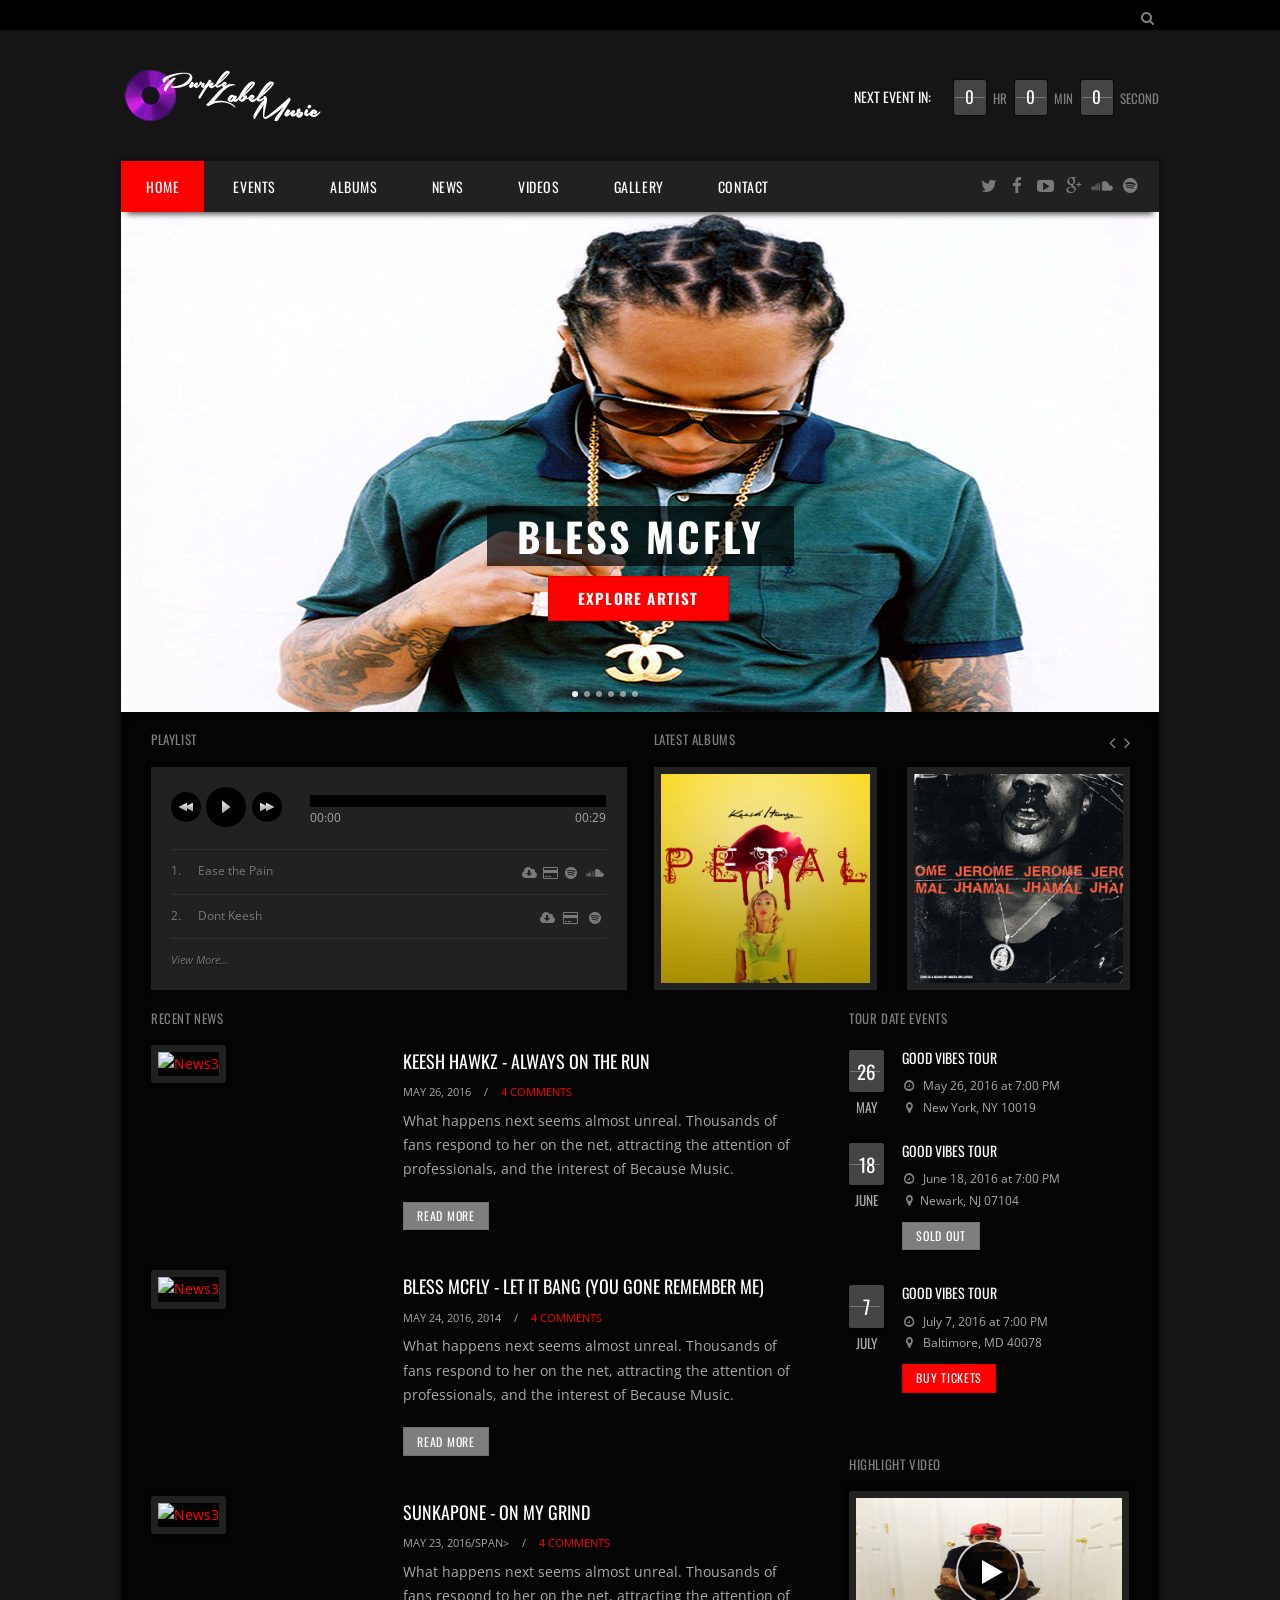
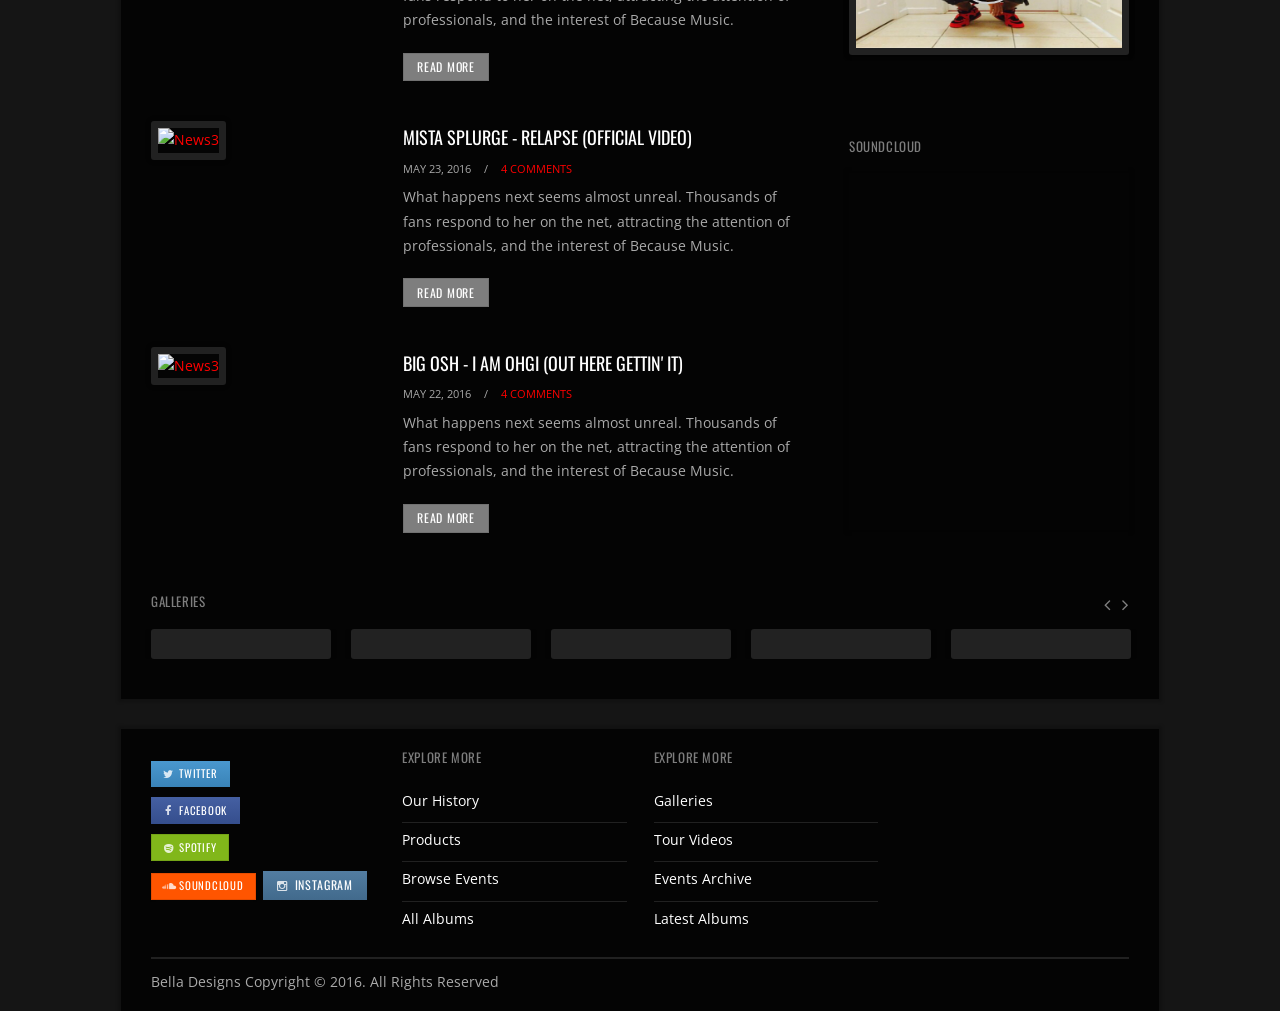
==== index.html @ dafd2052 "removed upper left nav on index" ====
<!DOCTYPE html>
<html lang="en-US">
<head>
	<meta charset="UTF-8">
    <meta http-equiv="Content-Type" content="text/html; charset=UTF-8" />

    <!-- Mobile Specific 
    ========================================================================= -->
    <meta name="viewport" content="width=device-width, initial-scale=1.0, maximum-scale=1.0, user-scalable=1" />

    <!-- Title Tag
    ========================================================================= -->
    <title>Purple Label Music</title>

    <!-- Browser Specical Files
    ========================================================================= -->
    <!--[if lt IE 9]><script src="http://css3-mediaqueries-js.googlecode.com/svn/trunk/css3-mediaqueries.js"></script><![endif]-->
    <!--[if lt IE 9]><script src="http://html5shim.googlecode.com/svn/trunk/html5.js"></script><![endif]-->
    
    <!-- Site Favicon
    ========================================================================= -->
    <link rel="shortcut icon" href="#" title="Favicon" />

    <!-- WP HEAD
    ========================================================================= -->
    <link href='http://fonts.googleapis.com/css?family=Oswald:400,300,700' rel='stylesheet' type='text/css'>
    <link href='http://fonts.googleapis.com/css?family=Open+Sans:400,400italic,600,600italic,700,700italic' rel='stylesheet' type='text/css'>

    <link rel="stylesheet" href="assets/css/semantic.min.css">
    <link rel="stylesheet" href="assets/css/royalslider.css">
    <link rel="stylesheet" href="assets/css/rs-default.css">
    <link rel="stylesheet" href="assets/css/music-player.css">
    <link rel="stylesheet" href="assets/css/owl.carousel.css">
    <link rel="stylesheet" href="assets/css/magnific-popup.css">
    <link rel="stylesheet" href="style.css">
    
    <!-- Header JS -->
    <script src="assets/js/jquery-1.11.1.min.js"></script>
    
</head>
<body>

	<div id="page" class="hfeed site">
		
		<header id="masthead" class="ui page site-header" role="banner">

            <div id="search-container" class="search-box-wrapper">
                <div class="container">
                    <i class="big search icon"></i>
                    <div class="search-box">
                        <form action="http://purplelabelmusic.com/" class="search-form" role="search" >
                            <label>
                                <span class="screen-reader-text">Search for:</span>
                                <input type="search" name="s" value="" title="Press Enter to submit your search" placeholder="Search…" class="search-field">
                            </label>
                            <input type="submit" value="Search" class="search-submit">
                        </form>
                    </div>
                </div>
            </div><!--/ #search-container -->

          <div class="topbar">
                <div class="container">
                <!--/  
                    <div class="topbar_left fleft">
                        <nav class="topbar_menu_left">
                            <ul>
                                <li><a href="index.html">Home</a></li>
                                <li><a href="artists.html">Artists</a></li>
                                <li><a href="contact.html">Contact</a></li>
                            </ul>
                        </nav>
                    </div>
                    
                    -->
                    <div class="search-toggle fright">
                        <i class="search icon link icon"></i>
                    </div>
                    <div class="topbar_right fright">
                    </div>
                </div>
            </div>
            
            <!--/   END .topbar -->

            <div class="header">
                <div class="container">
                    <div class="logo_area fleft">
                        <a href="index.html" rel="home">
                            <img src="assets/images/logo.png" alt="Purple Label Music Logo">
                        </a>
                    </div>
                    <div class="header_right fright">
                        <a href="#" class="event_count_wrapper clearfix">
                            <div class="event_countdown">
                                
                            </div>
                            <span class="next_event_text">Next Event In:</span>
                        </a>
                    </div>
                </div>
            </div> <!-- END .header -->

		</header><!-- END #masthead -->

        <div id="boxed_content" class="boxed_content">
            <div class="inner">
            
            <nav id="primary-navigation" class="site-navigation primary-navigation clearfix" role="navigation">
                <button class="menu-toggle">Navigation</button>
                <a href="#content" class="screen-reader-text skip-link">Skip to content</a>
                <div class="menu-all-pages-container">
                    <ul class="nav-menu">
                        <li class="current-menu-item"><a href="index.html">Home</a></li>
                        <li class="menu-item"><a href="events.html">Events</a></li>
                        <li class="menu-item"><a href="albums.html">Albums</a></li>
                        <li class="menu-item"><a href="news.html">News</a></li>
                        <li class="menu-item"><a href="videos.html">Videos</a>
                        </li>
                        <li class="menu-item"><a href="gallery.html">Gallery</a></li>
                        <li class="menu-item"><a href="contact.html">Contact</a></li>
                    </ul>
                </div> 

                <ul class="header_social">
                    <li><a href="#" title="Twitter"><i class="large twitter icon popup" data-content="Twitter" data-variation="inverted"></i></a></li>
                    <li><a href="#" title="Facebook"><i class="large facebook icon popup" data-content="Facebook" data-variation="inverted"></i></a></li>
                    <li><a href="#" title="Youtube"><i class="large youtube play icon popup" data-content="Youtube" data-variation="inverted"></i></a></li>
                    <li><a href="#" title="Google Plus"><i class="large google plus icon popup" data-content="Google Plus" data-variation="inverted"></i></a></li>
                    <li><a href="#" title="SoundCloud"><i class="large soundcloud icon popup" data-content="Soundcloud" data-variation="inverted"></i></a></li>
                    <li><a href="#" title="Spotify"><i class="large spotify icon popup" data-content="Spotify" data-variation="inverted"></i></a></li>
                </ul>
            </nav>

			<div id="content" class="site-content">

				<div id="home-slider-1" class="royalSlider rsMinW">
                
                
                <div class="rsContent slide2">
                    <img src="assets/images/bless.jpg" alt="Bless McFly">Bless McFly</a>
                    <div class="bContainer">
                        <div class="rsABlock rs_text rs_text_meta" data-move-effect="top"></div>
                        <div class="rsABlock rs_text_box" data-move-effect="bottom">
                            <span>Bless McFly</span>
                        </div>
                        <div class="rsABlock" data-move-effect="bottom">
                            <a href="#" class="ui huge button colored">Explore Artist</a>
                        </div>
                    </div>
                  </div>
                
                
                 <div class="rsContent slide1">
                    <img src="assets/images/sunkapone.jpg" alt="Sunkapone">Sunkapone</a>
                    <div class="bContainer">
                        <div class="rsABlock rs_text rs_text_meta" data-move-effect="top"></div>
                        <div class="rsABlock rs_text_box" data-move-effect="bottom">
                            <span>Sunkapone</span>
                        </div>
                        <div class="rsABlock" data-move-effect="bottom">
                            <a href="#" class="ui huge button colored">Explore Artist</a>
                        </div>
                    </div>
                  </div>
                

               <div class="rsContent slide3 rsVideo">
                    <a class="rsImg" href="assets/images/keesh.jpg" data-rsvideo="https://www.youtube.com/watch?v=KMiibVXylIs" data-rsw="1038" data-rsh="500">Keesh Hawkz</a>
                    <div class="bContainer">
                        <div class="rsABlock rs_text rs_text_meta" data-move-effect="top"> </div>
                        <div class="rsABlock rs_text_box" data-move-effect="bottom">
                            <span> Keesh Hawkz - Back Against The Wall </span>
                        </div>
                    </div>
                  </div>
                  
                  
                  <div class="rsContent slide1">
                    <img src="assets/images/c4musiq2.jpg" alt="C4Musiq">C4Musiq</a>
                    <div class="bContainer">
                        <div class="rsABlock rs_text rs_text_meta" data-move-effect="top"></div>
                        <div class="rsABlock rs_text_box" data-move-effect="bottom">
                            <span>C4Musiq</span>
                        </div>
                        <div class="rsABlock" data-move-effect="bottom">
                            <a href="#" class="ui huge button colored">Explore Artist</a>
                        </div>
                    </div>
                  </div>
                  

                  <div class="rsContent slide4">
                    <a class="rsImg" href="assets/images/mista.jpg">Mista Splurge</a>
                    <div class="bContainer">
                        <div class="rsABlock rs_text rs_text_meta" data-move-effect="top"></div>
                        <div class="rsABlock rs_text_box" data-move-effect="bottom">
                            <span>Mista Splurge</span>
                        </div>
                        <div class="rsABlock" data-move-effect="bottom">
                            <a href="#" class="ui huge button colored">Explore Artist</a>
                        </div>
                    </div>
                  </div>
                  
                  
                  <div class="rsContent slide1">
                    <img src="assets/images/big.jpg" alt="Big Osh">Big Osh</a>
                    <div class="bContainer">
                        <div class="rsABlock rs_text rs_text_meta" data-move-effect="top"></div>
                        <div class="rsABlock rs_text_box" data-move-effect="bottom">
                            <span>Big Osh</span>
                        </div>
                        <div class="rsABlock" data-move-effect="bottom">
                            <a href="#" class="ui huge button colored">Explore Artist</a>
                        </div>
                    </div>
                  </div>
                  
                  
                  
                  
                </div> <!-- END royalSlider -->
                <script id="addJS">
                jQuery(document).ready(function($) {
                        jQuery.rsCSS3Easing.easeOutBack = 'cubic-bezier(0.175, 0.885, 0.320, 1.275)';
                            $('#home-slider-1').royalSlider({
                            arrowsNav: true,
                            arrowsNavAutoHide: true,
                            fadeinLoadedSlide: false,
                            controlNavigationSpacing: 0,
                            controlNavigation: 'bullets',
                            imageScaleMode: 'none',
                            imageAlignCenter:false,
                            blockLoop: true,
                            loop: true,
                            numImagesToPreload: 6,
                            transitionType: 'fade',
                            keyboardNavEnabled: true,
                            block: {
                                delay: 400
                            }
                        });
                });
                </script>

				<div class="page-inner">
					<div class="container">
                        
                        <section class="top_feature">
                            <div class="two column stackable ui grid">
                                <div class="column">
                                    <div id="favoriteplay" class="box_content_wrapper">
                                        <h4 class="widget_heading">Playlist</h4>
                                        <div class="box_content">
                                            <div class="player_box dark_shadow">
                                                <div class="player_area">
                                                    <script type="text/javascript">
                                                    jQuery(document).ready(function($) {
                                                        var myPlaylist = [

                                                            {
                                                                mp3:'thumb/audio/example.mp3',
                                                                //oga:'thumb/audio/1.ogg',
                                                                title:'Ease the Pain',
                                                                artist:'Artist 1',
                                                                rating:4,
                                                                buy:'',
                                                                price:
																"<a href='#' target='_blank' title='Download Sample'><i class='cloud download icon'></i></a><a href='#' target='_blank' title='Purchase'><i class='payment icon'></i></a><a href='#' target='_blank' title='View On Spotify'><i class='spotify icon'></i></a>  <a href='#' target='_blank' title='View On SoundCloud'><i class='soundcloud icon'></i></a>",
                                                                duration:'3:00'
                                                                //cover:'mix/1.png'
                                                            },
                                                            {
                                                                mp3:'thumb/audio/example.mp3',
                                                                //oga:'thumb/audio/1.ogg',
                                                                title:'Dont Keesh',
                                                                artist:'Artist 2',
                                                                rating:4,
                                                                buy:'',
                                                                price:"<a href='#' target='_blank' title='Download Sample'><i class='cloud download icon'></i></a> <a href='#' target='_blank' title='Purchase'><i class='payment icon'></i></a> <a href='#' target='_blank' title='View On Spotify'><i class='spotify icon'></i></a> ",
                                                                duration:'3:00'
                                                                //cover:'mix/1.png'
                                                            },
                                                            {
                                                                mp3:'thumb/audio/example.mp3',
                                                                //oga:'thumb/audio/1.ogg',
                                                                title:'Im On ',
                                                                artist:'Artist 3',
                                                                rating:4,
                                                                buy:'',
                                                                price:"<a href='#' target='_blank' title='Purchase'><i class='payment icon'></i></a> <a href='#' target='_blank' title='View On Itunes'><i class='apple icon'></i></a>",
                                                                duration:'3:00'
                                                            },
                                                            {
                                                                mp3:'thumb/audio/example.mp3',
                                                                //oga:'thumb/audio/1.ogg',
                                                                title:'Maybe One Day',
                                                                artist:'Artist 4',
                                                                rating:4,
                                                                buy:'',
                                                                price:"<a href='#' target='_blank' title='Download Sample'><i class='cloud download icon'></i></a> <a href='#' target='_blank' title='Purchase'><i class='payment icon'></i></a> <a href='#' target='_blank' title='View On Itunes'><i class='apple icon'></i></a>",
                                                                duration:'3:00'
                                                            },
                                                            {
                                                                mp3:'thumb/audio/example.mp3',
                                                                //oga:'thumb/audio/1.ogg',
                                                                title:'Wateva I Want',
                                                                artist:'Artist 5',
                                                                rating:4,
                                                                buy:'',
                                                                price:"<a href='#' target='_blank' title='Download Sample'><i class='cloud download icon'></i></a> <a href='#' target='_blank' title='Purchase'><i class='payment icon'></i></a> ",
                                                                duration:'3:00'
                                                            },
                                                            {
                                                                mp3:'thumb/audio/example.mp3',
                                                                //oga:'thumb/audio/1.ogg',
                                                                title:'Jerome Jhamal',
                                                                artist:'Artist 6',
                                                                rating:4,
                                                                buy:'',
                                                                price:"<a href='#' target='_blank' title='Download Sample'><i class='cloud download icon'></i></a> <a href='#' target='_blank' title='Purchase'><i class='payment icon'></i></a> <a href='#' target='_blank' title='View On Itunes'><i class='apple icon'></i></a>",
                                                                duration:'3:00'
                                                            }
                                                        ];

                                                        $('.player_area').ttwMusicPlayer(myPlaylist, {
                                                            autoPlay:false,
                                                            tracksToShow:2,
                                                            jPlayer:{
                                                                swfPath:'assets/js' //You need to override the default swf path any time the directory structure changes
                                                            }
                                                        });
                                                    });
                                                </script>
                                                </div>
                                            </div>
                                        </div>
                                    </div>
                                </div>
                                <div class="column">
                                    <div id="albums_carousel" class="box_content_wrapper">
                                        <h4 class="widget_heading">Latest Albums</h4>
                                        <div class="box_content">
                                            <div class="home_album_carousel owl-carousel">
                                                <div class="ac_item dark_shadow">
                                                    <a href="#">
                                                        <img src="assets/images/petal.jpg" alt="Petal">
                                                        <div class="overlay">h</div>
                                                        <div class="overlay_title">
                                                            <h2>Keesh Hawkz - Petal</h2>
                                                        </div>
                                                    </a>
                                                </div>
                                                <div class="ac_item dark_shadow">
                                                    <a href="#">
                                                        <img src="assets/images/jerome.jpg" alt="Jerome Jhamal">
                                                        <div class="overlay"></div>
                                                        <div class="overlay_title">
                                                            <h2>Mista Splurge - Jerome Jhamal</h2>
                                                        </div>
                                                    </a>
                                                </div>
                                                <div class="ac_item dark_shadow">
                                                    <a href="#">
                                                        <img src="http://placehold.it/500x500/83b81a/FFFFFF" alt="">
                                                        <div class="overlay"></div>
                                                        <div class="overlay_title">
                                                            <h2>Cody Johnson</h2>
                                                        </div>
                                                    </a>
                                                </div>
                                                <div class="ac_item dark_shadow">
                                                    <a href="#">
                                                        <img src="http://placehold.it/500x500/83b81a/FFFFFF" alt="">
                                                        <div class="overlay"></div>
                                                        <div class="overlay_title">
                                                            <h2>New Ep - Illusion</h2>
                                                        </div>
                                                    </a>
                                                </div>
                                                <script type="text/javascript">
                                                jQuery(document).ready(function($) {
                                                        $(".home_album_carousel").owlCarousel({
                                                            items : 2,
                                                            itemsDesktop: [1199,2],
                                                            itemsDesktopSmall: [979,1],
                                                            itemsTablet: [768,2],
                                                            navigationText: ['<i class="angle left icon"></i>','<i class="angle right icon"></i>'],
                                                            lazyLoad : true,
                                                            navigation : true
                                                        });
                                                });
                                                </script>
                                            </div>
                                        </div>
                                    </div>
                                </div>
                            </div>
                        </section>
                        

                        

						<div id="primary" class="content-area">
							
                            <div class="recent_news">
                                <h4 class="widget_heading">Recent News</h4>

                                <article class="post clearfix">
                                    <div class="entry-thumb">
                                        <a href="single_new.html">
                                            <img class="dark_shadow" src="http://placehold.it/500x500/83b81a/FFFFFF" alt="News3">
                                        </a>
                                    </div>
                                    <div class="entry-detail">
                                        <div class="entry-header">
                                            <h2 class="entry-title"><a href="single_new.html">Keesh Hawkz - Always On the Run</a></h2>
                                            <div class="entry-meta">
                                                <span class="posted-on">May 26, 2016</span>
                                                <span class="comments-link">
                                                    <span class="sep">/</span>
                                                    <a href="#">4 Comments</a>
                                                </span>
                                            </div>
                                            <div class="entry-content">
                                                <p>What happens next seems almost unreal. Thousands of fans respond to her on the net, attracting the attention of professionals, and the interest of Because Music.</p>
                                            </div>
                                            <div class="entry-more">
                                                <a href="#" class="ui button">Read More</a>
                                            </div>
                                        </div>
                                    </div>
                                </article>

                                <article class="post clearfix">
                                    <div class="entry-thumb">
                                        <a href="single_new.html">
                                            <img class="dark_shadow" src="http://placehold.it/500x500/83b81a/FFFFFF" alt="News3">
                                        </a>
                                    </div>
                                    <div class="entry-detail">
                                        <div class="entry-header">
                                            <h2 class="entry-title"><a href="single_new.html">Bless Mcfly - Let It Bang (You Gone Remember Me)</a></h2>
                                            <div class="entry-meta">
                                                <span class="posted-on">May 24, 2016, 2014</span>
                                                <span class="comments-link">
                                                    <span class="sep">/</span>
                                                    <a href="#">4 Comments</a>
                                                </span>
                                            </div>
                                            <div class="entry-content">
                                                <p>What happens next seems almost unreal. Thousands of fans respond to her on the net, attracting the attention of professionals, and the interest of Because Music.</p>
                                            </div>
                                            <div class="entry-more">
                                                <a href="#" class="ui button">Read More</a>
                                            </div>
                                        </div>
                                    </div>
                                </article>
                                
                                <article class="post clearfix">
                                    <div class="entry-thumb">
                                        <a href="single_new.html">
                                            <img class="dark_shadow" src="http://placehold.it/500x500/83b81a/FFFFFF" alt="News3">
                                        </a>
                                    </div>
                                    <div class="entry-detail">
                                        <div class="entry-header">
                                            <h2 class="entry-title"><a href="single_new.html">SUNKAPONE - ON MY GRIND</a></h2>
                                            <div class="entry-meta">
                                                <span class="posted-on">May 23, 2016/span>
                                                <span class="comments-link">
                                                    <span class="sep">/</span>
                                                    <a href="#">4 Comments</a>
                                                </span>
                                            </div>
                                            <div class="entry-content">
                                                <p>What happens next seems almost unreal. Thousands of fans respond to her on the net, attracting the attention of professionals, and the interest of Because Music.</p>
                                            </div>
                                            <div class="entry-more">
                                                <a href="#" class="ui button">Read More</a>
                                            </div>
                                        </div>
                                    </div>
                                </article>
                                
                                <article class="post clearfix">
                                    <div class="entry-thumb">
                                        <a href="single_new.html">
                                            <img class="dark_shadow" src="http://placehold.it/500x500/83b81a/FFFFFF" alt="News3">
                                        </a>
                                    </div>
                                    <div class="entry-detail">
                                        <div class="entry-header">
                                            <h2 class="entry-title"><a href="single_new.html">MISTA SPLURGE - RELAPSE (OFFICIAL VIDEO)</a></h2>
                                            <div class="entry-meta">
                                                <span class="posted-on">May 23, 2016</span>
                                                <span class="comments-link">
                                                    <span class="sep">/</span>
                                                    <a href="#">4 Comments</a>
                                                </span>
                                            </div>
                                            <div class="entry-content">
                                                <p>What happens next seems almost unreal. Thousands of fans respond to her on the net, attracting the attention of professionals, and the interest of Because Music.</p>
                                            </div>
                                            <div class="entry-more">
                                                <a href="#" class="ui button">Read More</a>
                                            </div>
                                        </div>
                                    </div>
                                </article>
                                
                                <article class="post clearfix">
                                    <div class="entry-thumb">
                                        <a href="single_new.html">
                                            <img class="dark_shadow" src="http://placehold.it/500x500/83b81a/FFFFFF" alt="News3">
                                        </a>
                                    </div>
                                    <div class="entry-detail">
                                        <div class="entry-header">
                                            <h2 class="entry-title"><a href="single_new.html">BIG OSH - I AM OHGI (OUT HERE GETTIN' IT)</a></h2>
                                            <div class="entry-meta">
                                                <span class="posted-on">May 22, 2016</span>
                                                <span class="comments-link">
                                                    <span class="sep">/</span>
                                                    <a href="#">4 Comments</a>
                                                </span>
                                            </div>
                                            <div class="entry-content">
                                                <p>What happens next seems almost unreal. Thousands of fans respond to her on the net, attracting the attention of professionals, and the interest of Because Music.</p>
                                            </div>
                                            <div class="entry-more">
                                                <a href="#" class="ui button">Read More</a>
                                            </div>
                                        </div>
                                    </div>
                                </article>
                                
                            </div>

						</div> <!-- END #primary -->

						<div id="secondary" class="widget-area" role="complementary">
							<aside class="widget event_widget">
                                <h4 class="widget-title">Tour Date Events</h4>
                                <div class="widget-content">

                                    <article class="post">
                                        <div class="event_left">
                                            <div class="event_date">26</div>
                                            <div class="event_month">May</div>
                                        </div>
                                        <div class="event_detail">
                                            <h2 class="event_title"><a href="#">Good Vibes Tour</a></h2>
                                            <div class="event_time"><i class="time icon"></i> May 26, 2016 at 7:00 PM</div>
                                            <div class="event_location"><i class="map marker icon"></i> New York, NY 10019</div>
                                          <!--  <a href="#" class="event_button ui button colored">Buy Tickets</a>-->
                                        </div>
                                    </article>
                                    <article class="post">
                                        <div class="event_left">
                                            <div class="event_date">18</div>
                                            <div class="event_month">June</div>
                                        </div>
                                        <div class="event_detail">
                                            <h2 class="event_title"><a href="#">Good Vibes Tour</a></h2>
                                            <div class="event_time"><i class="time icon"></i> June 18, 2016 at 7:00 PM</div>
                                            <div class="event_location"><i class="map marker icon"></i>Newark, NJ 07104</div>
                                            <a href="#" class="event_button ui button">SOLD OUT</a>
                                        </div>
                                    </article>

                                    <article class="post">
                                        <div class="event_left">
                                            <div class="event_date">7</div>
                                            <div class="event_month">July</div>
                                        </div>
                                        <div class="event_detail">
                                            <h2 class="event_title"><a href="#">Good Vibes Tour</a></h2>
                                            <div class="event_time"><i class="time icon"></i> July 7, 2016 at 7:00 PM</div>
                                            <div class="event_location"><i class="map marker icon"></i> Baltimore, MD 40078</div>
                                            <a href="#" class="event_button ui button colored">Buy Tickets</a>
                                        </div>
                                    </article>

                                </div>
                            </aside>

                            <aside class="widget">
                                <h4 class="widget-title">Highlight Video</h4>
                                <div class="widget-content dark_shadow">
                                    <div class="video_lightbox">
                                        <a class="popup-vimeo" href="https://www.youtube.com/watch?v=eED8Oqny9GY">
                                            <img src="assets/images/sunkapone2.jpg" alt="">
                                            <span class="video_button"></span>
                                        </a>
                                    </div>
                                </div>
                            </aside>

                           <aside class="widget">
                                <h4 class="widget-title">SoundCloud</h4>
                                <div class="widget-content dark_shadow">
                                     <iframe width="280" height="350" scrolling="no" frameborder="no" src="https://w.soundcloud.com/player/?url=https%3A//api.soundcloud.com/users/3887951&amp;auto_play=false&amp;hide_related=false&amp;show_comments=true&amp;show_user=true&amp;show_reposts=false&amp;visual=true"></iframe>
                                </div>
                            </aside>

						</div> <!-- END secondary -->
                                

					</div><!--/.container -->
                    
                    <div class="container">
                        <div id="gallery_carousel">
                            <h4 class="widget_heading">Galleries</h4>
                            <div class="box_content">
                                <div class="gallery_carousel owl-carousel">

                                    <div class="gallery_item ">
                                        <div class="image-lightbox">
                                            <a class="popup-image" href="http://placehold.it/1000x1000/83b81a/FFFFFF">
                                                <img src="http://placehold.it/940x500/00aeef/FFFFFF" alt="">
                                                <span class="image-button"></span>
                                            </a>
                                        </div>
                                    </div>
                                    <div class="gallery_item ">
                                        <div class="image-lightbox">
                                            <a class="popup-image" href="http://placehold.it/1000x1000/83b81a/FFFFFF">
                                                <img src="http://placehold.it/940x500/00aeef/FFFFFF" alt="">
                                                <span class="image-button"></span>
                                            </a>
                                        </div>
                                    </div>
                                    <div class="gallery_item ">
                                        <div class="image-lightbox">
                                            <a class="popup-image" href="http://placehold.it/1000x1000/83b81a/FFFFFF">
                                                <img src="http://placehold.it/940x500/00aeef/FFFFFF" alt="">
                                                <span class="image-button"></span>
                                            </a>
                                        </div>
                                    </div>
                                    <div class="gallery_item ">
                                        <div class="image-lightbox">
                                            <a class="popup-image" href="http://placehold.it/1000x1000/83b81a/FFFFFF">
                                                <img src="http://placehold.it/940x500/00aeef/FFFFFF" alt="">
                                                <span class="image-button"></span>
                                            </a>
                                        </div>
                                    </div>
                                    <div class="gallery_item ">
                                        <div class="image-lightbox">
                                            <a class="popup-image" href="http://placehold.it/1000x1000/83b81a/FFFFFF">
                                                <img src="http://placehold.it/940x500/00aeef/FFFFFF" alt="">
                                                <span class="image-button"></span>
                                            </a>
                                        </div>
                                    </div>
                                    <div class="gallery_item ">
                                        <div class="image-lightbox">
                                            <a class="popup-image" href="http://placehold.it/1000x1000/83b81a/FFFFFF">
                                                <img src="http://placehold.it/940x500/00aeef/FFFFFF" alt="">
                                                <span class="image-button"></span>
                                            </a>
                                        </div>
                                    </div>
                                    <div class="gallery_item ">
                                        <div class="image-lightbox">
                                            <a class="popup-image" href="http://placehold.it/1000x1000/83b81a/FFFFFF">
                                                <img src="http://placehold.it/940x500/00aeef/FFFFFF" alt="">
                                                <span class="image-button"></span>
                                            </a>
                                        </div>
                                    </div>
                                    <div class="gallery_item ">
                                        <div class="image-lightbox">
                                            <a class="popup-image" href="http://placehold.it/1000x1000/83b81a/FFFFFF">
                                                <img src="http://placehold.it/940x500/00aeef/FFFFFF" alt="">
                                                <span class="image-button"></span>
                                            </a>
                                        </div>
                                    </div>
                                    <div class="gallery_item ">
                                        <div class="image-lightbox">
                                            <a class="popup-image" href="http://placehold.it/1000x1000/83b81a/FFFFFF">
                                                <img src="http://placehold.it/940x500/00aeef/FFFFFF" alt="">
                                                <span class="image-button"></span>
                                            </a>
                                        </div>
                                    </div>

                                </div>
                                <script type="text/javascript">
                                jQuery(document).ready(function($) {
                                        $(".gallery_carousel").owlCarousel({
                                            items : 5,
                                            itemsDesktop: [1199,5],
                                            itemsDesktopSmall: [979,4],
                                            itemsTablet: [768,2],
                                            navigationText: ['<i class="angle left icon"></i>','<i class="angle right icon"></i>'],
                                            lazyLoad : true,
                                            navigation : true
                                        });
                                });
                                </script>
                            </div>
                        </div> <!--/.gallery_carousel -->
                    </div>

				</div> <!-- END .page-inner -->

			</div><!-- END #content -->

            </div>
		</div> <!-- END #boxed-wrapper -->

        <footer id="colophon" class="site-footer" role="contentinfo">
			<div class="container">
                <div class="inner">
                    <div class="four column stackable doubling ui grid">
                        <div class="column">
                            <aside class="widget">
                                <h4 class="widget_heading"></h4>
                                <div class="widget_content">
                                    
                            <a href="#" class="tiny ui twitter button"><i class="twitter icon"></i>Twitter</a></br>
                           <a href="#" class="tiny ui facebook button"><i class="facebook icon"></i>FaceBook</a> </br>
                           <a href="#" class="tiny ui spotify button"><i class="spotify icon"></i>Spotify</a></br>
                           <a href="#" class="tiny ui soundcloud button"><i class="soundcloud icon"></i>SoundCloud</a>
                           <a href="#" class="ui instagram button"><i class="instagram icon"></i>Instagram</a>
                                </div>
                            </aside>
                        </div>
                        <div class="column">
                            <aside class="widget widget_nav_menu">
                                <h4 class="widget_heading">Explore More</h4>
                                <div class="widget_content">
                                    <ul>
                                        <li><a href="#">Our History</a></li>
                                        <li><a href="#">Products</a></li>
                                        <li><a href="#">Browse Events</a></li>
                                        <li><a href="#">All Albums</a></li>
                                    </ul>
                                </div>
                            </aside>
                        </div>
                        <div class="column">
                            <aside class="widget widget_nav_menu">
                                <h4 class="widget_heading">Explore More</h4>
                                <div class="widget_content">
                                    <ul>
                                        <li><a href="#">Galleries</a></li>
                                        <li><a href="#">Tour Videos</a></li>
                                        <li><a href="#">Events Archive</a></li>
                                        <li><a href="#">Latest Albums</a></li>
                                    </ul>
                                </div>
                            </aside>
                        </div>
                        <div class="column">
                            <aside class="widget widget_twitter">
                               <!-- <h4 class="widget_heading">Twitter Feed</h4>
                                <div class="widget_content">
                                    <ul>
                                        <li>
                                        Ut enim ad minim veniam <a href="http://t.co/LRyHvAcxeF">http://t.co/LRyHvAcxeF</a><br>
                                        <small>July 17, 2014 09:07 pm</small>
                                        </li>

                                        <li>
                                        Quis nostrud exercitation <a href="http://t.co/LRyHvAcxeF">http://t.co/LRyHvAcxeF</a><br>
                                        <small>July 17, 2014 09:07 pm</small>
                                        </li>
                                    </ul>
                                </div> -->
                            </aside>
                        </div>
                    </div>
                </div>
                
                <div class="footer_copy">
                    <div class="two column stackable ui grid">
                        <div class="column copy_left">
                            <p><a href="#"></a> Bella Designs Copyright © 2016. All Rights Reserved</p>
                        </div>
                        <div class="column copy_right">
                           
                        </div>
                    </div>
                </div> 
            </div>
		</footer><!-- END #colophon-->

	</div><!-- END #page -->

    <!-- Footer JS -->
    <script src="assets/js/libs/semantic.min.js"></script>
    <script src="assets/js/libs/fitVids.min.js"></script>
    <script src="assets/js/libs/retina.min.js"></script>
    <script src="assets/js/libs/jquery.plugin.min.js"></script>
    <script src="assets/js/libs/jquery.countdown.min.js"></script>
    <script src="assets/js/libs/jquery.royalslider.min.js"></script>
    <script src="assets/js/libs/jquery.easing-1.3.js"></script>
    <script src="assets/js/libs/jquery.jplayer.js"></script>
    <script src="assets/js/libs/ttw-music-player.js"></script>
    <script src="assets/js/libs/owl.carousel.min.js"></script>
    <script src="assets/js/libs/jquery.magnific-popup.min.js"></script>
    <script src="assets/js/libs/jquery.imagesloaded.min.js"></script>
    <script src="assets/js/libs/isotope.pkgd.min.js"></script>
    <script src="assets/js/global.js"></script>

</body>
</html>
---- assets/css/royalslider.css ----
/* v1.0.5 */
/* Core RS CSS file. 95% of time you shouldn't change anything here. */
.royalSlider {
	width: 1038px;
	height: 500px;
	position: relative;
	direction: ltr;
}
.royalSlider > * {
	float: left;
}

.rsWebkit3d .rsSlide {
	-webkit-transform: translateZ(0);
}


.rsWebkit3d .rsSlide,
.rsWebkit3d .rsContainer,
.rsWebkit3d .rsThumbs,
.rsWebkit3d .rsPreloader,
.rsWebkit3d img,
.rsWebkit3d .rsOverflow,
.rsWebkit3d .rsBtnCenterer,
.rsWebkit3d .rsAbsoluteEl,
.rsWebkit3d .rsABlock,
.rsWebkit3d .rsLink {
	-webkit-backface-visibility: hidden;
}
.rsFade.rsWebkit3d .rsSlide,
.rsFade.rsWebkit3d img,
.rsFade.rsWebkit3d .rsContainer {
    -webkit-transform: none;
}
.rsOverflow {
	width: 100%;
	height: 100%;
	position: relative;
	overflow: hidden;
	float: left;
	-webkit-tap-highlight-color:rgba(0,0,0,0);
}
.rsVisibleNearbyWrap {
	width: 100%;
	height: 100%;
	position: relative;
	overflow: hidden;
	left: 0;
	top: 0;
	-webkit-tap-highlight-color:rgba(0,0,0,0);
}
.rsVisibleNearbyWrap .rsOverflow {
	position: absolute;
	left: 0;
	top: 0;

}
.rsContainer {
	position: relative;
	width: 100%;
	height: 100%;
	-webkit-tap-highlight-color:rgba(0,0,0,0);
}

.rsArrow,
.rsThumbsArrow {
	cursor: pointer;
}

.rsThumb {
	float: left;
	position: relative;
}


.rsArrow,
.rsNav,
.rsThumbsArrow {
	opacity: 1;
	-webkit-transition:opacity 0.3s linear;
	-moz-transition:opacity 0.3s linear;
	-o-transition:opacity 0.3s linear;
	transition:opacity 0.3s linear;
}
.rsHidden {
	opacity: 0;
	visibility: hidden;
	-webkit-transition:visibility 0s linear 0.3s,opacity 0.3s linear;
	-moz-transition:visibility 0s linear 0.3s,opacity 0.3s linear;
	-o-transition:visibility 0s linear 0.3s,opacity 0.3s linear;
	transition:visibility 0s linear 0.3s,opacity 0.3s linear;
}


.rsGCaption {
	width: 100%;
	float: left;
	text-align: center;
}

/* Fullscreen options, very important ^^ */
.royalSlider.rsFullscreen {
	position: fixed !important;
	height: auto !important;
	width: auto !important;
	margin: 0 !important;
	padding: 0 !important;
	z-index: 2147483647 !important;
	top: 0 !important;
	left: 0 !important;
	bottom: 0 !important;
	right: 0 !important;
}

.royalSlider .rsSlide.rsFakePreloader {
	opacity: 1 !important;
	-webkit-transition: 0s;
	-moz-transition: 0s;
	-o-transition:  0s;
	transition:  0s;
	display: none;
}

.rsSlide {
	position: absolute;
	left: 0;
	top: 0;
	display: block;
	overflow: hidden;
	
	height: 100%;
	width: 100%;
}

.royalSlider.rsAutoHeight,
.rsAutoHeight .rsSlide {
	height: auto;
}

.rsContent {
	width: 100%;
	height: 100%;
	position: relative;
}

.rsPreloader {
	position:absolute;
	z-index: 0;	
}

.rsNav {
	-moz-user-select: -moz-none;
	-webkit-user-select: none;
	user-select: none;
}
.rsNavItem {
	-webkit-tap-highlight-color:rgba(0,0,0,0.25);
}

.rsThumbs {
	cursor: pointer;
	position: relative;
	overflow: hidden;
	float: left;
	z-index: 22;
}
.rsTabs {
	float: left;
	background: none !important;
}
.rsTabs,
.rsThumbs {
	-webkit-tap-highlight-color:rgba(0,0,0,0);
	-webkit-tap-highlight-color:rgba(0,0,0,0);
}


.rsVideoContainer {
	/*left: 0;
	top: 0;
	position: absolute;*/
	/*width: 100%;
	height: 100%;
	position: absolute;
	left: 0;
	top: 0;
	float: left;*/
	width: auto;
	height: auto;
	line-height: 0;
	position: relative;
}
.rsVideoFrameHolder {
	position: absolute;
	left: 0;
	top: 0;
	background: #141414;
	opacity: 0;
	-webkit-transition: .3s;
}
.rsVideoFrameHolder.rsVideoActive {
	opacity: 1;
}
.rsVideoContainer iframe,
.rsVideoContainer video,
.rsVideoContainer embed,
.rsVideoContainer .rsVideoObj {
	position: absolute;
	z-index: 50;
	left: 0;
	top: 0;
	width: 100%;
	height: 100%;
}
/* ios controls over video bug, shifting video */
.rsVideoContainer.rsIOSVideo iframe,
.rsVideoContainer.rsIOSVideo video,
.rsVideoContainer.rsIOSVideo embed {
	-webkit-box-sizing: border-box;
	-moz-box-sizing: border-box;
	box-sizing: border-box;
	padding-right: 44px;
}

.rsABlock {
	left: 0;
	top: 0;
	position: absolute;
	z-index: 15;
	
}

img.rsImg {
	max-width: none;
}

.grab-cursor {
	cursor:url(../images/grab.png) 8 8, move; 
}

.grabbing-cursor{ 
	cursor:url(../images/grabbing.png) 8 8, move;
}

.rsNoDrag {
	cursor: auto;
}

.rsLink {
	left:0;
	top:0;
	position:absolute;
	width:100%;
	height:100%;
	display:block;	
	z-index: 20;
	background: url(../images/blank.gif);
}




/******************************
*
*  RoyalSlider White Controls Skin
*
*    1. Arrows 
*    2. Bullets
*    3. Thumbnails
*    4. Tabs
*    5. Fullscreen button
*    6. Play/close video button
*    7. Preloader
*    8. Caption
*    
*  Sprite: 'rs-minimal-white.png'
*  Feel free to edit anything
*  If you don't some part - just delete it
* 
******************************/


/* Background */
.rsMinW,
.rsMinW .rsOverflow,
.rsMinW .rsSlide,
.rsMinW .rsVideoFrameHolder,
.rsMinW .rsThumbs {
	background: #000;
	color: #FFF;
}


/***************
*
*  1. Arrows
*
****************/

.rsMinW .rsArrow {
	height: 32px;
	width: 32px;
	position: absolute;
	display: block;
	cursor: pointer;
	z-index: 21;
}

.rsMinW .rsArrowLeft { right: 37px; bottom: 7px; }
.rsMinW .rsArrowRight { right: 7px; bottom: 7px; }

.rsMinW .rsArrowIcn {		
	width: 24px;
	height: 24px;
	margin-top: 3px;
	margin-left: 3px;
	position: absolute;
	cursor: pointer;	
	background: url('../images/rs-minimal-white.png') transparent;
	
	border-radius: 2px;
}
.rsMinW .rsArrowIcn:hover {

}


.rsMinW.rsHor .rsArrowLeft .rsArrowIcn { background-position: -68px -36px; }
.rsMinW.rsHor .rsArrowRight .rsArrowIcn { background-position: -68px -68px; }

.rsMinW.rsVer .rsArrowLeft .rsArrowIcn { background-position: -100px -36px; }
.rsMinW.rsVer .rsArrowRight .rsArrowIcn { background-position: -100px -68px; }

.rsMinW .rsArrowDisabled .rsArrowIcn { opacity: .3 !important; filter: alpha(opacity=30);  *display: none; }


/***************
*
*  2. Bullets
*
****************/

.rsMinW .rsBullets {
	position: absolute;
	bottom: 15px;
	right: 73px;
	z-index: 35;
	padding-top: 4px;
	height: auto;

	text-align: center;
	line-height: 6px;
	overflow: hidden;
}
.rsMinW .rsBullet {
	width: 6px;
	height: 6px;
	display: inline-block;
	*display:inline; 
	*zoom:1;
	padding: 6px 5px 6px 4px;
}
.rsMinW .rsBullet span {
	display: block;
	width: 6px;
	height: 6px;
	border-radius: 50%;
	background: #CCC;
	background: rgba(255,255,255,0.5);
	box-shadow: 0 0 1px 1px rgba(0, 0, 0, 0.1);
}
.rsMinW .rsBullet.rsNavSelected span {
	background: #FFF;
}





/***************
*
*  3. Thumbnails
*
****************/

.rsMinW .rsThumbsHor {
	width: 100%;
	height: 72px;
}
.rsMinW .rsThumbsVer {
	width: 96px;
	height: 100%;
	position: absolute;
	top: 0;
	right: 0;
}
.rsMinW.rsWithThumbsHor .rsThumbsContainer {
	position: relative;
	height: 100%;
}
.rsMinW.rsWithThumbsVer .rsThumbsContainer {
	position: relative;
	width: 100%;
}
.rsMinW .rsThumb {
	float: left;
	overflow: hidden;
	width: 96px;
	height: 72px;
}
.rsMinW .rsThumb img {
	width: 100%;
	height: 100%;
}
.rsMinW .rsThumb.rsNavSelected {
	background: #333;
}
.rsMinW .rsThumb.rsNavSelected img {
	filter: alpha(opacity=40);
	opacity: 0.7;
}
.rsMinW .rsThumb.rsNavSelected span.thumbIco {
	position: absolute;
	top: 0;
	bottom: 0;
	left: 0;
	right: 0;
	border: 2px solid #FFF;
	border: 2px solid rgba(255,255,255,0.9);
	-webkit-backface-visibility: hidden;
} 
.rsMinW .rsTmb {
	display: block;
}




/* Thumbnails arrow icons */
.rsMinW .rsThumbsArrow {
	height: 100%;
	width: 20px;
	position: absolute;
	display: block;
	cursor: pointer;	
	z-index: 21;	
}
.rsMinW.rsWithThumbsVer .rsThumbsArrow {
	width: 100%;
	height: 20px;
}
.rsMinW.rsWithThumbsVer .rsThumbsArrowLeft { top: 0; left: 0; }
.rsMinW.rsWithThumbsVer .rsThumbsArrowRight { bottom: 0;  left: 0; }

.rsMinW.rsWithThumbsHor .rsThumbsArrowLeft { left: 0; top: 0; }
.rsMinW.rsWithThumbsHor .rsThumbsArrowRight { right: 0; top:0; }

.rsMinW .rsThumbsArrowIcn {		
	width: 16px;
	height: 16px;
	top: 50%;
	left: 50%;
	margin-top:-8px;	
	margin-left: -8px;
	position: absolute;	
	cursor: pointer;	
	background: url('../images/rs-minimal-white.png');
}

.rsMinW.rsWithThumbsHor .rsThumbsArrowLeft .rsThumbsArrowIcn { background-position: -128px -32px; }
.rsMinW.rsWithThumbsHor .rsThumbsArrowRight .rsThumbsArrowIcn { background-position: -128px -48px; }

.rsMinW.rsWithThumbsVer .rsThumbsArrowLeft .rsThumbsArrowIcn { background-position: -144px -32px; }
.rsMinW.rsWithThumbsVer .rsThumbsArrowRight .rsThumbsArrowIcn { background-position: -144px -48px; }

.rsMinW .rsThumbsArrowDisabled { display: none !important; }

/* Thumbnails resizing on smaller screens */
@media screen and (min-width: 0px) and (max-width: 800px) {
	.rsMinW .rsThumb {
		width: 59px;
		height: 44px;
	}
	.rsMinW .rsThumbsHor {
		height: 44px;
	}
	.rsMinW .rsThumbsVer {
		width: 59px;
	}
}




/***************
*
*  4. Tabs
*
****************/

.rsMinW .rsTabs {
	width: 100%;
	height: auto;
	margin: 0 auto;
	text-align:center;
	overflow: hidden; padding-top: 12px; position: relative;
}
.rsMinW .rsTab {
	display: inline-block;
	cursor: pointer;
	text-align: center;
	height: auto;
	width: auto;
	color: #333;
	padding: 5px 13px 6px;
	min-width: 72px;
	border: 1px solid #D9D9DD;
	border-right: 1px solid #f5f5f5;
	text-decoration: none;

	background-color: #000;
	background-image: -webkit-linear-gradient(top, #fefefe, #f4f4f4); 
	background-image:    -moz-linear-gradient(top, #fefefe, #f4f4f4);
	background-image:         linear-gradient(to bottom, #fefefe, #f4f4f4);

	*display:inline; 
	*zoom:1;
}
.rsMinW .rsTab:first-child {
	-webkit-border-top-left-radius: 4px;
	border-top-left-radius: 4px;
	-webkit-border-bottom-left-radius: 4px;
	border-bottom-left-radius: 4px;
}
.rsMinW .rsTab:last-child { 
	-webkit-border-top-right-radius: 4px;
	border-top-right-radius: 4px;
	-webkit-border-bottom-right-radius: 4px;
	border-bottom-right-radius: 4px;

	border-right:  1px solid #cfcfcf;
}
.rsMinW .rsTab:active { 
	border: 1px solid #D9D9DD;   
	background-color: #f4f4f4;
	box-shadow:  0 1px 4px rgba(0, 0, 0, 0.2) inset;
}
.rsMinW .rsTab.rsNavSelected { 
	color: #000;
	border: 1px solid #999;
	text-shadow: 1px 1px #838383;
	box-shadow: 0 1px 9px rgba(102, 102, 102, 0.65) inset;
	background: #ACACAC;
	background-image: -webkit-linear-gradient(top, #ACACAC, #BBB);
	background-image: -moz-llinear-gradient(top, #ACACAC, #BBB);
	background-image: linear-gradient(to bottom, #ACACAC, #BBB);
}





/***************
*
*  5. Fullscreen button
*
****************/

.rsMinW .rsFullscreenBtn {
	right: 0;
	top: 0;
	width: 44px;
	height: 44px;
	z-index: 22;
	display: block;
	position: absolute;
	cursor: pointer;
	
}
.rsMinW .rsFullscreenIcn {
	display: block;
	margin: 6px;
	width: 32px;
	height: 32px;

	background: url('../images/rs-minimal-white.png') 0 0 transparent;
}
.rsMinW .rsFullscreenIcn:hover {
	opacity: 0.8;
}
.rsMinW.rsFullscreen .rsFullscreenIcn {
	background-position: -32px 0;
}





/***************
*
*  6. Play/close video button
*
****************/

.rsMinW .rsPlayBtn {
	-webkit-tap-highlight-color:rgba(0,0,0,0.3);
	width:64px;
	height:64px;
	margin-left:-32px;
	margin-top:-32px;
	cursor: pointer;
}
.rsMinW .rsPlayBtnIcon {
	width:64px;
	display:block;
	height:64px;
	-webkit-border-radius: 4px;
	border-radius: 4px;
	
	-webkit-transition: .3s;
	-moz-transition: .3s;
	transition: .3s;

	background:url(../images/rs-minimal-white.png) no-repeat 0 -32px;
	background-color: #000;
	background-color: rgba(0,0,0,0.75);
	*background-color: #000;
}
.rsMinW .rsPlayBtn:hover .rsPlayBtnIcon {
	background-color: rgba(0,0,0,0.9);
}
.rsMinW .rsBtnCenterer {
	position:absolute;
	left:50%;
	top:50%;
	width: 20px;
	height: 20px;
}
.rsMinW .rsCloseVideoBtn {
	right: 0;
	top: 0;
	width: 44px;
	height: 44px;
	z-index: 500;
	position: absolute;
	cursor: pointer;
	-webkit-backface-visibility: hidden;
	-webkit-transform: translateZ(0);
	
}
.rsMinW .rsCloseVideoBtn.rsiOSBtn {
	top: -38px;
	right: -6px;
}

.rsMinW .rsCloseVideoIcn {
	margin: 6px;
	width: 32px;
	height: 32px;
	background: url('../images/rs-minimal-white.png') -64px 0;
	background-color: #000;
	background-color: rgba(0,0,0,0.75);
	*background-color: #000;
}
.rsMinW .rsCloseVideoIcn:hover {
	background-color: rgba(0,0,0,0.9);
}



/***************
*
*  7. Preloader
*
****************/

.rsMinW .rsPreloader {
	width:20px;
	height:20px;
	background-image:url(../images/preloader-white.gif);

	left:50%;
	top:50%;
	margin-left:-10px;
	margin-top:-10px;	
}




/***************
*
*  8. Global caption
*
****************/
.rsMinW .rsGCaption {
	position: absolute;
	float: none;
	bottom: 6px;
	left: 6px;
	text-align: left;

	background: #000;
    background: rgba(0,0,0, 0.75);

	color: #FFF;
	padding: 2px 8px;
	width: auto;
	font-size: 12px;
	border-radius: 2px;
}



/******************************
*
*  RoyalSlider Default Skin 
*
*    1. Arrows 
*    2. Bullets
*    3. Thumbnails
*    4. Tabs
*    5. Fullscreen button
*    6. Play/close video button
*    7. Preloader
*    8. Caption
*    
*  Sprite: 'rs-default.png'
*  Feel free to edit anything
*  If you don't some part - just delete it
* 
******************************/


/* Background */
.rsDefault,
.rsDefault .rsOverflow,
.rsDefault .rsSlide,
.rsDefault .rsVideoFrameHolder,
.rsDefault .rsThumbs {
	background: #151515;
	color: #FFF;
}


/***************
*
*  1. Arrows
*
****************/

.rsDefault .rsArrow {
	height: 100%;
	width: 44px;
	position: absolute;
	display: block;
	cursor: pointer;
	z-index: 21;
}
.rsDefault.rsVer .rsArrow {
	width: 100%;
	height: 44px;
	
}
.rsDefault.rsVer .rsArrowLeft { top: 0; left: 0; }
.rsDefault.rsVer .rsArrowRight { bottom: 0;  left: 0; }

.rsDefault.rsHor .rsArrowLeft { left: 0; top: 0; }
.rsDefault.rsHor .rsArrowRight { right: 0; top:0; }

.rsDefault .rsArrowIcn {		
	width: 32px;
	height: 32px;
	top: 50%;
	left: 50%;
	margin-top:-16px;	
	margin-left: -16px;

	position: absolute;	
	cursor: pointer;	
	background: url('../images/rs-default.png');

	background-color: #000;
	background-color: rgba(0,0,0,0.75);
	*background-color: #000;
	
	border-radius: 2px;
}
.rsDefault .rsArrowIcn:hover {
	background-color: rgba(0,0,0,0.9);
}

.rsDefault.rsHor .rsArrowLeft .rsArrowIcn { background-position: -64px -32px; }
.rsDefault.rsHor .rsArrowRight .rsArrowIcn { background-position: -64px -64px; }

.rsDefault.rsVer .rsArrowLeft .rsArrowIcn { background-position: -96px -32px; }
.rsDefault.rsVer .rsArrowRight .rsArrowIcn { background-position: -96px -64px; }

.rsDefault .rsArrowDisabled .rsArrowIcn { opacity: .2; filter: alpha(opacity=20);  *display: none; }


/***************
*
*  2. Bullets
*
****************/

.rsDefault .rsBullets {
	position: absolute;
	z-index: 35;
	left: 0;
	bottom: 0;
	width: 100%;
	height: auto;
	margin: 0 auto; 

	background: #000;
	background: rgba(0,0,0,0.75);

	text-align: center;
	line-height: 8px;
	overflow: hidden;
}
.rsDefault .rsBullet {
	width: 8px;
	height: 8px;
	display: inline-block;
	*display:inline; 
	*zoom:1;
	padding: 6px 5px 6px;
}
.rsDefault .rsBullet span {
	display: block;
	width: 8px;
	height: 8px;
	border-radius: 50%;
	background: #777;
	background: rgba(255,255,255,0.5);
}
.rsDefault .rsBullet.rsNavSelected span {
	background-color: #FFF;
}





/***************
*
*  3. Thumbnails
*
****************/

.rsDefault .rsThumbsHor {
	width: 100%;
	height: 72px;
}
.rsDefault .rsThumbsVer {
	width: 96px;
	height: 100%;
	position: absolute;
	top: 0;
	right: 0;
}
.rsDefault.rsWithThumbsHor .rsThumbsContainer {
	position: relative;
	height: 100%;
}
.rsDefault.rsWithThumbsVer .rsThumbsContainer {
	position: relative;
	width: 100%;
}
.rsDefault .rsThumb {
	float: left;
	overflow: hidden;
	width: 96px;
	height: 72px;
}
.rsDefault .rsThumb img {
	width: 100%;
	height: 100%;
}
.rsDefault .rsThumb.rsNavSelected {
	background: #02874a;
}
.rsDefault .rsThumb.rsNavSelected img {
	opacity: 0.3;
	filter: alpha(opacity=30);
}
.rsDefault .rsTmb {
	display: block;
}

/* Thumbnails with text */
.rsDefault .rsTmb h5 {
	font-size: 16px;
	margin: 0;
	padding: 0;
	line-height: 20px;
	color: #FFF;
}
.rsDefault .rsTmb span {
	color: #DDD;
	margin: 0;
	padding: 0;
	font-size: 13px;
	line-height: 18px;
}



/* Thumbnails arrow icons */
.rsDefault .rsThumbsArrow {
	height: 100%;
	width: 20px;
	position: absolute;
	display: block;
	cursor: pointer;	
	z-index: 21;	
	background: #000;
	background: rgba(0,0,0,0.75);
}
.rsDefault .rsThumbsArrow:hover {
	background: rgba(0,0,0,0.9);
}
.rsDefault.rsWithThumbsVer .rsThumbsArrow {
	width: 100%;
	height: 20px;
}
.rsDefault.rsWithThumbsVer .rsThumbsArrowLeft { top: 0; left: 0; }
.rsDefault.rsWithThumbsVer .rsThumbsArrowRight { bottom: 0;  left: 0; }

.rsDefault.rsWithThumbsHor .rsThumbsArrowLeft { left: 0; top: 0; }
.rsDefault.rsWithThumbsHor .rsThumbsArrowRight { right: 0; top:0; }

.rsDefault .rsThumbsArrowIcn {		
	width: 16px;
	height: 16px;
	top: 50%;
	left: 50%;
	margin-top:-8px;	
	margin-left: -8px;
	position: absolute;	
	cursor: pointer;	
	background: url('../images/rs-default.png');
}

.rsDefault.rsWithThumbsHor .rsThumbsArrowLeft .rsThumbsArrowIcn { background-position: -128px -32px; }
.rsDefault.rsWithThumbsHor .rsThumbsArrowRight .rsThumbsArrowIcn { background-position: -128px -48px; }

.rsDefault.rsWithThumbsVer .rsThumbsArrowLeft .rsThumbsArrowIcn { background-position: -144px -32px; }
.rsDefault.rsWithThumbsVer .rsThumbsArrowRight .rsThumbsArrowIcn { background-position: -144px -48px; }

.rsDefault .rsThumbsArrowDisabled { display: none !important; }

/* Thumbnails resizing on smaller screens */
@media screen and (min-width: 0px) and (max-width: 800px) {
	.rsDefault .rsThumb {
		width: 59px;
		height: 44px;
	}
	.rsDefault .rsThumbsHor {
		height: 44px;
	}
	.rsDefault .rsThumbsVer {
		width: 59px;
	}
}




/***************
*
*  4. Tabs
*
****************/

.rsDefault .rsTabs {
	width: 100%;
	height: auto;
	margin: 0 auto;
	text-align:center;
	overflow: hidden; padding-top: 12px; position: relative;
}
.rsDefault .rsTab {
	display: inline-block;
	cursor: pointer;
	text-align: center;
	height: auto;
	width: auto;
	color: #333;
	padding: 5px 13px 6px;
	min-width: 72px;
	border: 1px solid #D9D9DD;
	border-right: 1px solid #f5f5f5;
	text-decoration: none;

	background-color: #FFF;
	background-image: -webkit-linear-gradient(top, #fefefe, #f4f4f4); 
	background-image:    -moz-linear-gradient(top, #fefefe, #f4f4f4);
	background-image:         linear-gradient(to bottom, #fefefe, #f4f4f4);

	-webkit-box-shadow: inset 1px 0 0 #fff;
	box-shadow: inset 1px 0 0 #fff;

	*display:inline; 
	*zoom:1;
}
.rsDefault .rsTab:first-child {
	-webkit-border-top-left-radius: 4px;
	border-top-left-radius: 4px;
	-webkit-border-bottom-left-radius: 4px;
	border-bottom-left-radius: 4px;
}
.rsDefault .rsTab:last-child { 
	-webkit-border-top-right-radius: 4px;
	border-top-right-radius: 4px;
	-webkit-border-bottom-right-radius: 4px;
	border-bottom-right-radius: 4px;

	border-right:  1px solid #cfcfcf;
}
.rsDefault .rsTab:active { 
	border: 1px solid #D9D9DD;   
	background-color: #f4f4f4;
	box-shadow:  0 1px 4px rgba(0, 0, 0, 0.2) inset;
}
.rsDefault .rsTab.rsNavSelected { 
	color: #FFF;
	border: 1px solid #999;
	text-shadow: 1px 1px #838383;
	box-shadow: 0 1px 9px rgba(102, 102, 102, 0.65) inset;
	background: #ACACAC;
	background-image: -webkit-linear-gradient(top, #ACACAC, #BBB);
	background-image: -moz-llinear-gradient(top, #ACACAC, #BBB);
	background-image: linear-gradient(to bottom, #ACACAC, #BBB);
}





/***************
*
*  5. Fullscreen button
*
****************/

.rsDefault .rsFullscreenBtn {
	right: 0;
	top: 0;
	width: 44px;
	height: 44px;
	z-index: 22;
	display: block;
	position: absolute;
	cursor: pointer;
	
}
.rsDefault .rsFullscreenIcn {
	display: block;
	margin: 6px;
	width: 32px;
	height: 32px;

	background: url('../images/rs-default.png') 0 0;
	background-color: #000;
	background-color: rgba(0,0,0,0.75);
	*background-color: #000;
	border-radius: 2px;

}
.rsDefault .rsFullscreenIcn:hover {
	background-color: rgba(0,0,0,0.9);
}
.rsDefault.rsFullscreen .rsFullscreenIcn {
	background-position: -32px 0;
}





/***************
*
*  6. Play/close video button
*
****************/

.rsDefault .rsPlayBtn {
	-webkit-tap-highlight-color:rgba(0,0,0,0.3);
	width:64px;
	height:64px;
	margin-left:-32px;
	margin-top:-32px;
	cursor: pointer;
}
.rsDefault .rsPlayBtnIcon {
	width:64px;
	display:block;
	height:64px;
	-webkit-border-radius: 4px;
	border-radius: 4px;
	
	-webkit-transition: .3s;
	-moz-transition: .3s;
	transition: .3s;

	background:url(../images/rs-default.png) no-repeat 0 -32px;
	background-color: #000;
	background-color: rgba(0,0,0,0.75);
	*background-color: #000;
}
.rsDefault .rsPlayBtn:hover .rsPlayBtnIcon {
	background-color: rgba(0,0,0,0.9);
}
.rsDefault .rsBtnCenterer {
	position:absolute;
	left:50%;
	top:50%;
}
.rsDefault .rsCloseVideoBtn {
	right: 0;
	top: 0;
	width: 44px;
	height: 44px;
	z-index: 500;
	position: absolute;
	cursor: pointer;
	-webkit-backface-visibility: hidden;
	-webkit-transform: translateZ(0);
	
}
.rsDefault .rsCloseVideoBtn.rsiOSBtn {
	top: -38px;
	right: -6px;
}

.rsDefault .rsCloseVideoIcn {
	margin: 6px;
	width: 32px;
	height: 32px;
	background: url('rs-default.png') -64px 0;
	background-color: #000;
	background-color: rgba(0,0,0,0.75);
	*background-color: #000;
}
.rsDefault .rsCloseVideoIcn:hover {
	background-color: rgba(0,0,0,0.9);
}



/***************
*
*  7. Preloader
*
****************/

.rsDefault .rsPreloader {
	width:20px;
	height:20px;
	background-image:url(../images/preloader-white.gif);

	left:50%;
	top:50%;
	margin-left:-10px;
	margin-top:-10px;	
}




/***************
*
*  8. Global caption
*
****************/
.rsDefault .rsGCaption {
	position: absolute;
	float: none;
	bottom: 6px;
	left: 6px;
	text-align: left;

	background: rgb(0, 0, 0);
    background: rgba(0, 0, 0, 0.75);

	color: #FFF;
	padding: 2px 8px;
	width: auto;
	font-size: 12px;
	border-radius: 2px;
}
---- assets/css/rs-default.css ----
/******************************
*
*  RoyalSlider Default Skin 
*
*    1. Arrows 
*    2. Bullets
*    3. Thumbnails
*    4. Tabs
*    5. Fullscreen button
*    6. Play/close video button
*    7. Preloader
*    8. Caption
*    
*  Sprite: 'rs-default.png'
*  Feel free to edit anything
*  If you don't some part - just delete it
* 
******************************/


/* Background */
.rsDefault,
.rsDefault .rsOverflow,
.rsDefault .rsSlide,
.rsDefault .rsVideoFrameHolder,
.rsDefault .rsThumbs {
	background: #222222;
	color: #FFF;
}


/***************
*
*  1. Arrows
*
****************/

.rsDefault .rsArrow {
	height: 100%;
	width: 44px;
	position: absolute;
	display: block;
	cursor: pointer;
	z-index: 21;
}
.rsDefault.rsVer .rsArrow {
	width: 100%;
	height: 44px;
	
}
.rsDefault.rsVer .rsArrowLeft { top: 0; left: 0; }
.rsDefault.rsVer .rsArrowRight { bottom: 0;  left: 0; }

.rsDefault.rsHor .rsArrowLeft { left: 0; top: 0; }
.rsDefault.rsHor .rsArrowRight { right: 0; top:0; }

.rsDefault .rsArrowIcn {		
	width: 32px;
	height: 32px;
	top: 50%;
	left: 50%;
	margin-top:-16px;	
	margin-left: -16px;

	position: absolute;	
	cursor: pointer;	
	background: url('../images/rs-default.png');

	background-color: #000;
	background-color: rgba(0,0,0,0.75);
	*background-color: #000;
	
	border-radius: 2px;
}
.rsDefault .rsArrowIcn:hover {
	background-color: rgba(0,0,0,0.9);
}

.rsDefault.rsHor .rsArrowLeft .rsArrowIcn { background-position: -64px -32px; }
.rsDefault.rsHor .rsArrowRight .rsArrowIcn { background-position: -64px -64px; }

.rsDefault.rsVer .rsArrowLeft .rsArrowIcn { background-position: -96px -32px; }
.rsDefault.rsVer .rsArrowRight .rsArrowIcn { background-position: -96px -64px; }

.rsDefault .rsArrowDisabled .rsArrowIcn { opacity: .2; filter: alpha(opacity=20);  *display: none; }


/***************
*
*  2. Bullets
*
****************/

.rsDefault .rsBullets {
	position: absolute;
	z-index: 35;
	left: 0;
	bottom: 0;
	width: 100%;
	height: auto;
	margin: 0 auto; 

	background: #000;
	background: rgba(0,0,0,0.75);

	text-align: center;
	line-height: 8px;
	overflow: hidden;
}
.rsDefault .rsBullet {
	width: 8px;
	height: 8px;
	display: inline-block;
	*display:inline; 
	*zoom:1;
	padding: 6px 5px 6px;
}
.rsDefault .rsBullet span {
	display: block;
	width: 8px;
	height: 8px;
	border-radius: 50%;
	background: #777;
	background: rgba(255,255,255,0.5);
}
.rsDefault .rsBullet.rsNavSelected span {
	background-color: #FFF;
}





/***************
*
*  3. Thumbnails
*
****************/

.rsDefault .rsThumbsHor {
	width: 100%;
	height: 72px;
}
.rsDefault .rsThumbsVer {
	width: 96px;
	height: 100%;
	position: absolute;
	top: 0;
	right: 0;
}
.rsDefault.rsWithThumbsHor .rsThumbsContainer {
	position: relative;
	height: 100%;
}
.rsDefault.rsWithThumbsVer .rsThumbsContainer {
	position: relative;
	width: 100%;
}
.rsDefault .rsThumb {
	float: left;
	overflow: hidden;
	width: 96px;
	height: 72px;
}
.rsDefault .rsThumb img {
	width: 100%;
	height: 100%;
}
.rsDefault .rsThumb.rsNavSelected {
	background: #02874a;
}
.rsDefault .rsThumb.rsNavSelected img {
	opacity: 0.3;
	filter: alpha(opacity=30);
}
.rsDefault .rsTmb {
	display: block;
}

/* Thumbnails with text */
.rsDefault .rsTmb h5 {
	font-size: 16px;
	margin: 0;
	padding: 0;
	line-height: 20px;
	color: #FFF;
}
.rsDefault .rsTmb span {
	color: #DDD;
	margin: 0;
	padding: 0;
	font-size: 13px;
	line-height: 18px;
}



/* Thumbnails arrow icons */
.rsDefault .rsThumbsArrow {
	height: 100%;
	width: 20px;
	position: absolute;
	display: block;
	cursor: pointer;	
	z-index: 21;	
	background: #000;
	background: rgba(0,0,0,0.75);
}
.rsDefault .rsThumbsArrow:hover {
	background: rgba(0,0,0,0.9);
}
.rsDefault.rsWithThumbsVer .rsThumbsArrow {
	width: 100%;
	height: 20px;
}
.rsDefault.rsWithThumbsVer .rsThumbsArrowLeft { top: 0; left: 0; }
.rsDefault.rsWithThumbsVer .rsThumbsArrowRight { bottom: 0;  left: 0; }

.rsDefault.rsWithThumbsHor .rsThumbsArrowLeft { left: 0; top: 0; }
.rsDefault.rsWithThumbsHor .rsThumbsArrowRight { right: 0; top:0; }

.rsDefault .rsThumbsArrowIcn {		
	width: 16px;
	height: 16px;
	top: 50%;
	left: 50%;
	margin-top:-8px;	
	margin-left: -8px;
	position: absolute;	
	cursor: pointer;	
	background: url('../images/rs-default.png');
}

.rsDefault.rsWithThumbsHor .rsThumbsArrowLeft .rsThumbsArrowIcn { background-position: -128px -32px; }
.rsDefault.rsWithThumbsHor .rsThumbsArrowRight .rsThumbsArrowIcn { background-position: -128px -48px; }

.rsDefault.rsWithThumbsVer .rsThumbsArrowLeft .rsThumbsArrowIcn { background-position: -144px -32px; }
.rsDefault.rsWithThumbsVer .rsThumbsArrowRight .rsThumbsArrowIcn { background-position: -144px -48px; }

.rsDefault .rsThumbsArrowDisabled { display: none !important; }

/* Thumbnails resizing on smaller screens */
@media screen and (min-width: 0px) and (max-width: 800px) {
	.rsDefault .rsThumb {
		width: 59px;
		height: 44px;
	}
	.rsDefault .rsThumbsHor {
		height: 44px;
	}
	.rsDefault .rsThumbsVer {
		width: 59px;
	}
}




/***************
*
*  4. Tabs
*
****************/

.rsDefault .rsTabs {
	width: 100%;
	height: auto;
	margin: 0 auto;
	text-align:center;
	overflow: hidden; padding-top: 12px; position: relative;
}
.rsDefault .rsTab {
	display: inline-block;
	cursor: pointer;
	text-align: center;
	height: auto;
	width: auto;
	color: #333;
	padding: 5px 13px 6px;
	min-width: 72px;
	border: 1px solid #D9D9DD;
	border-right: 1px solid #f5f5f5;
	text-decoration: none;

	background-color: #FFF;
	background-image: -webkit-linear-gradient(top, #fefefe, #f4f4f4); 
	background-image:    -moz-linear-gradient(top, #fefefe, #f4f4f4);
	background-image:         linear-gradient(to bottom, #fefefe, #f4f4f4);

	-webkit-box-shadow: inset 1px 0 0 #fff;
	box-shadow: inset 1px 0 0 #fff;

	*display:inline; 
	*zoom:1;
}
.rsDefault .rsTab:first-child {
	-webkit-border-top-left-radius: 4px;
	border-top-left-radius: 4px;
	-webkit-border-bottom-left-radius: 4px;
	border-bottom-left-radius: 4px;
}
.rsDefault .rsTab:last-child { 
	-webkit-border-top-right-radius: 4px;
	border-top-right-radius: 4px;
	-webkit-border-bottom-right-radius: 4px;
	border-bottom-right-radius: 4px;

	border-right:  1px solid #cfcfcf;
}
.rsDefault .rsTab:active { 
	border: 1px solid #D9D9DD;   
	background-color: #f4f4f4;
	box-shadow:  0 1px 4px rgba(0, 0, 0, 0.2) inset;
}
.rsDefault .rsTab.rsNavSelected { 
	color: #FFF;
	border: 1px solid #999;
	text-shadow: 1px 1px #838383;
	box-shadow: 0 1px 9px rgba(102, 102, 102, 0.65) inset;
	background: #ACACAC;
	background-image: -webkit-linear-gradient(top, #ACACAC, #BBB);
	background-image: -moz-llinear-gradient(top, #ACACAC, #BBB);
	background-image: linear-gradient(to bottom, #ACACAC, #BBB);
}





/***************
*
*  5. Fullscreen button
*
****************/

.rsDefault .rsFullscreenBtn {
	right: 0;
	top: 0;
	width: 44px;
	height: 44px;
	z-index: 22;
	display: block;
	position: absolute;
	cursor: pointer;
	
}
.rsDefault .rsFullscreenIcn {
	display: block;
	margin: 6px;
	width: 32px;
	height: 32px;

	background: url('../images/rs-default.png') 0 0;
	background-color: #000;
	background-color: rgba(0,0,0,0.75);
	*background-color: #000;
	border-radius: 2px;

}
.rsDefault .rsFullscreenIcn:hover {
	background-color: rgba(0,0,0,0.9);
}
.rsDefault.rsFullscreen .rsFullscreenIcn {
	background-position: -32px 0;
}





/***************
*
*  6. Play/close video button
*
****************/

.rsDefault .rsPlayBtn {
	-webkit-tap-highlight-color:rgba(0,0,0,0.3);
	width:64px;
	height:64px;
	margin-left:-32px;
	margin-top:-32px;
	cursor: pointer;
}
.rsDefault .rsPlayBtnIcon {
	width:64px;
	display:block;
	height:64px;
	-webkit-border-radius: 4px;
	border-radius: 4px;
	
	-webkit-transition: .3s;
	-moz-transition: .3s;
	transition: .3s;

	background:url(../images/rs-default.png) no-repeat 0 -32px;
	background-color: #000;
	background-color: rgba(0,0,0,0.75);
	*background-color: #000;
}
.rsDefault .rsPlayBtn:hover .rsPlayBtnIcon {
	background-color: rgba(0,0,0,0.9);
}
.rsDefault .rsBtnCenterer {
	position:absolute;
	left:50%;
	top:50%;
}
.rsDefault .rsCloseVideoBtn {
	right: 0;
	top: 0;
	width: 44px;
	height: 44px;
	z-index: 500;
	position: absolute;
	cursor: pointer;
	-webkit-backface-visibility: hidden;
	-webkit-transform: translateZ(0);
	
}
.rsDefault .rsCloseVideoBtn.rsiOSBtn {
	top: -38px;
	right: -6px;
}

.rsDefault .rsCloseVideoIcn {
	margin: 6px;
	width: 32px;
	height: 32px;
	background: url('../images/rs-default.png') -64px 0;
	background-color: #000;
	background-color: rgba(0,0,0,0.75);
	*background-color: #000;
}
.rsDefault .rsCloseVideoIcn:hover {
	background-color: rgba(0,0,0,0.9);
}



/***************
*
*  7. Preloader
*
****************/

.rsDefault .rsPreloader {
	width:20px;
	height:20px;
	background-image:url(../images/preloader-white.gif);

	left:50%;
	top:50%;
	margin-left:-10px;
	margin-top:-10px;	
}




/***************
*
*  8. Global caption
*
****************/
.rsDefault .rsGCaption {
	position: absolute;
	float: none;
	bottom: 6px;
	left: 6px;
	text-align: left;

	background: rgb(0, 0, 0);
    background: rgba(0, 0, 0, 0.75);

	color: #FFF;
	padding: 2px 8px;
	width: auto;
	font-size: 12px;
	border-radius: 2px;
}


/***************
*
*  Video Gallery
*
****************/

#video-gallery {
  width: 100%;
}

.videoGallery .rsTmb {
  padding: 20px;
}
.videoGallery .rsThumbs .rsThumb {
  width: 220px;
  height: 80px;
  border-bottom: 1px solid #2E2E2E;
}
.videoGallery .rsThumbs {
  width: 220px;
  padding: 0;
}
.videoGallery .rsThumb:hover {
  background: #000;
}
.videoGallery .rsThumb.rsNavSelected {
  background-color: #ff0000;
  border-bottom:-color #fff;
}

.sampleBlock {
  left: 3%; 
  top: 1%; 
  width: 100%;
  max-width: 400px;
}


@media screen and (min-width: 0px) and (max-width: 500px) {
  .videoGallery .rsTmb {
    padding: 6px 8px;
  }
  .videoGallery .rsTmb h5 {
    font-size: 12px;
    line-height: 17px;
  }
  .videoGallery .rsThumbs.rsThumbsVer {
    width: 100px;
    padding: 0;
  }
  .videoGallery .rsThumbs .rsThumb {
    width: 100px;
    height: 47px;
  }
  .videoGallery .rsTmb span {
    display: none;
  }
  .videoGallery .rsOverflow,
  .royalSlider.videoGallery {
    height: 300px !important;
  }
  .sampleBlock {
    font-size: 14px;
  }
}
---- assets/css/music-player.css ----
.ttw-music-player {
    
}

.player.jp-interface {
    border-bottom: 1px solid #303030;
    padding-bottom: 11px;
}

.ttw-music-player .player {
    width: 100%;
}

/** Album Cover **/
.ttw-music-player .album-cover {
    display: none;
}

/** Track Info **/
.ttw-music-player .track-info {
    padding: 0px 2px;
    font-size: 12.5px;
    color: #777777;
    display: none;
}

.ttw-music-player .track-info p {
    margin: 0 0 8px 0;
}

.ttw-music-player .player .title {
    float:left;
}

.ttw-music-player .player .jp-current-time {
    float:left;
}

.ttw-music-player .artist-outer {
    display: none;
}

.ttw-music-player .artist {
    color: #999;
    font-family: 'Lato', arial, sans-serif;
    margin-left: 4px;
}

.ttw-music-player .rating {
    width: 75px;
    height: 16px;
}

.ttw-music-player .rating-star {
    width: 15px;
    height: 16px;
    display: block;
    float: left;
    background: transparent url(../images/player/rating-off.png) no-repeat center center scroll;
    cursor: pointer;
}

.ttw-music-player .rating-star:hover,
.ttw-music-player .rating-star.on,
.ttw-music-player .rating-star.hover {
    background: transparent url(../images/player/rating-on.png) no-repeat center center scroll;
}

/** Player **/
.ttw-music-player .player-controls {
    width: 100%;
    margin-bottom: 10px;
}

.ttw-music-player .player-controls .main {
    width: 30%;
    margin-right:2%;
    float: left;
}

.ttw-music-player .player-controls div {
    float: left;
    cursor: pointer;
}

.ttw-music-player .previous, .ttw-music-player .next {
    padding: 15px;
    margin-right: 5px;
    border-radius: 100px;
    margin-top:5px;

}

.ttw-music-player .play, .ttw-music-player .pause {
    padding: 20px;
    border-radius: 100px;
    margin-right:6px;
}

.ttw-music-player .previous {
    background: url(../images/player/player-previous.png) no-repeat center center #000000 ;
}

.ttw-music-player .next {
    background:  url(../images/player/player-next.png) no-repeat center center #000000 ;
}

.ttw-music-player .play {
    background:  url(../images/player/player-play.png) no-repeat center center #000000 ;
}

.ttw-music-player .pause {
    background:  url(../images/player/player-pause.png) no-repeat center center #000000 ;
}

.ttw-music-player .progress-wrapper {
    margin-top: 8px;
    background: #000000 ;
    
    width: 68%;
    float: right;
    position: relative;
}

.ttw-music-player .progress {
    cursor: pointer;
    height: 12px;
}

.ttw-music-player .duration-time {
    font-size: 12px;
    width: 68%;
}

.ttw-music-player .duration-time .jp-duration {
    float: right;}

.ttw-music-player .elapsed {
    height: 10px;
    margin: 1px;
    width: 60%;
    background: #ff0000;
}

.ttw-music-player .unused-controls {
    display: none !important;
}

/** Description **/
.ttw-music-player .description {
    display: none;
}



/** Track List **/
.ttw-music-player .tracklist {
    font-size: 12px;
    color: #777777;
}

.ttw-music-player .tracklist ol {
    margin: 0;
    padding: 0;
    overflow:hidden;
}

.ttw-music-player .tracklist li {
    border-bottom: 1px solid #303030;
    padding: 10px 0 12px 0;
    list-style-position: inside;
    position: relative;
    margin: 0px;
}

.ttw-music-player .tracklist li:hover {
    color: #eee;
}

.ttw-music-player li:last-child{
    background: none;
}

.ttw-music-player .show-more-button li:last-child{
    background: transparent url(../images/player/tracklist-item-bg.png) repeat-x bottom left scroll;
}



.ttw-music-player .tracklist .title {
    width: auto;
    min-width: 200px;
    margin-right: 10px;
    display: inline-block;
    padding: 0 0 0 14px;
    cursor: pointer;
}

.ttw-music-player li:nth-child(1n + 10) .title{
    padding-left:7px;
}

.ttw-music-player li.playing {
    color:#fff !important;

}

.ttw-music-player .tracklist .rating {
    margin-left: 10px;
    width: 30px;
    display: block;
    position: absolute;
    right: 72px;
    top: 12.5px;
}

.ttw-music-player .rating-bar {
    height: 10px;
    width: 3px;
    display: block;
    float: left;
    cursor: pointer;
    background: transparent url(../images/player/rating-bar.png) no-repeat 0 0 scroll;
}

.ttw-music-player .rating-bar.on,
.ttw-music-player .rating-bar:hover,
.ttw-music-player .rating-bar.hover {
    background: transparent url(../images/player/rating-bar-on.png) no-repeat 0 0 scroll;
}

.ttw-music-player .buy {
    width: 130px;
    height: 16px;
    display: inline-block;
    position: absolute;
    top: 9px;
    right: 0;
    margin: 4px 0 0 10px;
    font-size: 13px;
    text-align: center;
    line-height: 20px;
    text-shadow: none;
    color: #999;
    text-decoration: none;
    text-align: right;
}

.ttw-music-player .buy a i {
    font-size: 14px;
}

.ttw-music-player .buy a{
    color: #999;
}

.ttw-music-player .buy a:hover{
    color: #ffffff;
}

.ttw-music-player .buy:hover {
    color: #eee;
}

.ttw-music-player .buy.not-active{
    display:none;
}

.ttw-music-player .more {
    display:none;
    font-style: italic;
    font-size: 11px;
    text-shadow: 0 1px 1px rgba(0, 0, 0, .6);
    padding: 10px 0 0;
    margin: 0px 0 0;
    cursor: pointer;
}

.ttw-music-player .show-more-button .more{
    display:block;
}

.ttw-music-player .show-more-button .more:hover {
    color: #fff;
}


/** Transitions **/
.ttw-music-player .more,
.ttw-music-player .album-cover .highlight,
.ttw-music-player .tracklist li,
.ttw-music-player .buy {
    -webkit-transition: all 0.5s ease;
    -moz-transition: all 0.5s ease;
    -o-transition: all 0.5s ease;
    transition: all 0.5s ease;
}

/* http://perishablepress.com/press/2009/12/06/new-clearfix-hack */
.ttw-music-player .player:after {
    clear: both;
    content: ' ';
    display: block;
    font-size: 0;
    line-height: 0;
    visibility: hidden;
    width: 0;
    height: 0;
}

.ttw-music-player .tracklist .rating, .ttw-music-player .rating {
    display: none;
}
---- style.css ----
>>> TABLE OF CONTENTS:
----------------------------------------------------------------
1.0 - Reset
2.0 - Document Setup
	2.1 - Typography
	2.2 - Links
	2.3 - Heading
	2.4 - Base
	2.5 - Content
	2.6 - Table
	2.7 - Form
	2.8 - Accessibility
3.0 - Scaffolding
4.0 - Site Structure & Elements
	4.1 - Header
	4.2 - Main Content
	4.3 - Footer
5.0 - Posts
6.0 - Pages
7.0 - Widgets
8.0 - Shortcodes
9.0 - Support
/*------------------------------------------------------------*/
/*--------------------------------------------------------------
1.0 Reset ( Eric Meyer reset + normalize.css )
--------------------------------------------------------------*/
html, body, div, span, applet, object, iframe, h1, h2, h3, h4, h5, h6, p, blockquote, pre, a, abbr, acronym, address, big, cite, code, del, dfn, em, img, ins, kbd, q, s, samp, small, strike, strong, sub, sup, tt, var, b, u, i, center, dl, dt, dd, ol, ul, li, fieldset, form, label, legend, table, caption, tbody, tfoot, thead, tr, th, td, article, aside, canvas, details, embed, figure, figcaption, footer, header, hgroup, menu, nav, output, ruby, section, summary, time, mark, audio, video {
    font-size: 100%;
    margin: 0;
    padding: 0;
    vertical-align: baseline;
    border: 0;
}

body {
    line-height: 1;
}

ol, ul {
    list-style: none;
}

blockquote, q {
    quotes: none;
}

blockquote:before, blockquote:after {
    content: '';
    content: none;
}

table {
    border-spacing: 0;
    border-collapse: separate;
}

html {
        -ms-text-size-adjust: 100%;
    -webkit-text-size-adjust: 100%;
}

article, aside, details, figcaption, figure, footer, header, hgroup, main, nav, section, summary {
    display: block;
}

a:focus {
    outline: none;
}

a:active, a:hover {
    outline: 0;
}

a img {
    border: 0;
}

audio, canvas, progress, video {
    display: inline-block;
    vertical-align: baseline;
}

audio:not([controls]) {
    display: none;
    height: 0;
}

[hidden], template {
    display: none;
}

abbr[title] {
    border-bottom: 1px dotted;
}

b, strong {
    font-weight: bold;
}

dfn {
    font-style: italic;
}

small {
    font-size: 80%;
}

sub, sup {
    font-size: 75%;
    line-height: 0;
    position: relative;
    height: 0;
    vertical-align: baseline;
}

sup {
    bottom: 1ex;
}

sub {
    top: .5ex;
}

img {
    -ms-interpolation-mode: bicubic;
    border: 0;
}

pre {
    overflow: auto;
}

button, input, optgroup, select, textarea {
    font: inherit;
    margin: 0;
    color: inherit;
}

button {
    overflow: visible;
}

button, select {
    text-transform: none;
}

button, html input[type="button"], input[type="reset"], input[type="submit"] {
    cursor: pointer;

    -webkit-appearance: button;
}

input[type="search"] {
    -webkit-box-sizing: content-box;
       -moz-box-sizing: content-box;
            box-sizing: content-box;

    -webkit-appearance: textfield;
}

input[type="search"]::-webkit-search-cancel-button, input[type="search"]::-webkit-search-decoration {
    -webkit-appearance: none;
}

button[disabled], html input[disabled] {
    cursor: default;
}

button::-moz-focus-inner, input::-moz-focus-inner {
    padding: 0;
    border: 0;
}

button, input {
    line-height: normal;

    *overflow: visible;
}

input[type="checkbox"], input[type="radio"] {
    padding: 0;
}

*, *:before, *:after {
    -webkit-box-sizing: border-box;
       -moz-box-sizing: border-box;
            box-sizing: border-box;
}

legend {
    padding: 0;
    border: 0;
}

textarea {
    overflow: auto;
}

optgroup {
    font-weight: bold;
}

table {
    border-spacing: 0;
    border-collapse: collapse;
}

td, th {
    padding: 0;
}

.clearfix:after, .container:after {
    display: block;
    visibility: hidden;
    clear: both;
    height: 0;
    content: ".";
}

.clearfix, .container {
    display: inline-block;
}

.clearfix, .container {
    display: block;
}

.clear, .gallery {
    zoom: 1;
}
.clear:before, .gallery:before, .clear:after, .gallery:after {
    display: table;
    content: "";
}
.clear:after, .gallery:after {
    clear: both;
}

.break, h1, h2, h3, h4, h5, h6, p, ul, ol, dl, blockquote, pre {
    word-wrap: break-word;
    word-break: break-word;
}

.none {
    display: none;
}

/*--------------------------------------------------------------
2.0 Document Setup
--------------------------------------------------------------*/
/*------------------------------
	2.1 Typography
------------------------------*/
html, body {
    font-size: 13.5px;
}

body, button, input, select, textarea {
    font-family: "Open Sans", Helvetica, Arial, sans-serif;
    line-height: 1.8;
    color: #AAA;
}

body {
    background: #151515;
    /*background: url("assets/images/dummy_image.png") no-repeat fixed center top;*/
}

pre, code, input, textarea {
    font: inherit;
}

::-moz-selection {
    color: white;
    background: #000;
}

::selection {
    color: white;
    background: #000;
}

/*------------------------------
	2.2 Links
------------------------------*/
a {
    transition: opacity .25s ease 0s, background-color .25s ease 0s, color .25s ease 0s, background .25s ease 0s, box-shadow .25s ease 0s;
    text-decoration: none;
    color: red;
}
a:hover {
    color: red;
}

/*------------------------------
	2.3 Heading
------------------------------*/
h1, h2, h3, h4, h5, h6 {
    font-family: "Oswald", Helvetica, Arial, sans-serif;
    font-weight: normal;
    clear: both;
    margin: 0 0 10px;
    text-transform: uppercase;
}
h1 a, h2 a, h3 a, h4 a, h5 a, h6 a {
    text-decoration: none;
    color: inherit;
}

h1 {
    font-size: 25px;
    line-height: 1.15;
}
@media screen and (min-width: 790px) {
    h1 {
        font-size: 30px;
    }
}

h2 {
    font-size: 18px;
}
@media screen and (min-width: 790px) {
    h2 {
        font-size: 20px;
    }
}

h3 {
    font-size: 16px;
}

h4 {
    font-size: 18px;
    font-weight: normal;
}

h5 {
    font-size: 15px;
    letter-spacing: 1px;
    text-transform: uppercase;
}

h6 {
    font-size: 13px;
    font-weight: normal;
    letter-spacing: 2px;
    text-transform: uppercase;
}

/*------------------------------
	2.4 Base
------------------------------*/
ul, ol, dl, p, details, address, .vcard, figure, pre, fieldset, table, dt, dd, hr {
    margin-bottom: 20px;
}

/*------------------------------
	2.5 Content
------------------------------*/
img {
    max-width: 100%;
    height: auto;
    vertical-align: middle;
}

b, strong {
    font-weight: bold;
}

blockquote {
    clear: both;
    margin: 20px 0;
    margin: 2rem 0;
}
blockquote p {
    font-size: 24px;
    line-height: 1.5;
}
blockquote cite {
    font-size: 13px;
    font-style: normal;
    margin-bottom: 20px;
}

dfn, cite, em, i {
    font-style: italic;
}

figure {
    margin: 0;
}

address {
    margin: 20px 0;
}

hr {
    height: 1px;
    margin-bottom: 20px;
    border: 0;
    border-top: 1px solid #EEE;
}

tt, kbd, pre, code, samp, var {
    font-family: Monaco, Consolas, "Andale Mono", "DejaVu Sans Mono", monospace;
    padding: 5px 7px;
    -webkit-border-radius: 2px;
       -moz-border-radius: 2px;
            border-radius: 2px;
    background-color: #EEE;
}

pre {
    line-height: 1.7;
    overflow: auto;
    max-width: 100%;
    margin: 20px 0;
    padding: 20px;
    white-space: pre-wrap;
}

details summary {
    font-weight: bold;
    margin-bottom: 20px;
}
details :focus {
    outline: none;
}

abbr, acronym, dfn {
    font-size: .95em;
    cursor: help;
    letter-spacing: 1px;
    text-transform: uppercase;
    border-bottom: 1px dotted #EEE;
}

mark {
    text-decoration: none;
    background-color: #FFF9C0;
}

small {
    font-size: 75%;
}

big {
    font-size: 125%;
}

ul, ol {
    padding-left: 20px;
}

ul {
    list-style: disc;
}

ol {
    list-style: decimal;
}

ul li, ol li {
    margin: 8px 0;
}

dt {
    font-weight: bold;
}

dd {
    margin: 0 20px 20px;
}

iframe, embed {
    max-width: 100%;
}

/*------------------------------
	2.6 Table
------------------------------*/
table {
    width: 100%;
    margin-bottom: 20px;
    border-spacing: 0;
    border-collapse: collapse;
    border: 1px solid #EEE;
}

table > thead > tr > th, table > tbody > tr > th, table > tfoot > tr > th, table > thead > tr > td, table > tbody > tr > td, table > tfoot > tr > td {
    line-height: 1.42857;
    padding: 5px;
    text-align: center;
    vertical-align: middle;
    border: 1px solid #EEE;
}

table > thead > tr > th, table > thead > tr > td {
    font-weight: bold;
    border-bottom-width: 2px;
}

/*------------------------------
	2.7 Form
------------------------------*/
fieldset {
    padding: 20px;
    border: 1px solid #EEE;
}

input[type="reset"], input[type="submit"], input[type="submit"] {
    padding: 10px 20px;
    cursor: pointer;
    color: white;
    border: none;
    -webkit-border-radius: 2px;
       -moz-border-radius: 2px;
            border-radius: 2px;
    background: red;
}
input[type="reset"]:hover, input[type="submit"]:hover, input[type="submit"]:hover {
    background: red;
}

input[type="button"]:hover, input[type="button"]:focus, input[type="reset"]:hover, input[type="reset"]:focus, input[type="submit"]:hover, input[type="submit"]:focus, button:hover, button:focus {
    cursor: pointer;
}

textarea {
    resize: vertical;
}

select {
    overflow: auto;
    max-width: 100%;
    padding: 10px;
    vertical-align: top;
    border: 1px solid #EEE;
    outline: none;
}

textarea, input[type="date"], input[type="datetime"], input[type="datetime-local"], input[type="email"], input[type="month"], input[type="number"], input[type="password"], input[type="search"], input[type="tel"], input[type="text"], input[type="time"], input[type="url"], input[type="week"] {
    max-width: 100%;
    padding: 8px 12px;
    border: 1px solid #333;
    -webkit-border-radius: 2px;
       -moz-border-radius: 2px;
            border-radius: 2px;
    background: transparent;

    -webkit-appearance: none;
}
textarea:focus, input[type="date"]:focus, input[type="datetime"]:focus, input[type="datetime-local"]:focus, input[type="email"]:focus, input[type="month"]:focus, input[type="number"]:focus, input[type="password"]:focus, input[type="search"]:focus, input[type="tel"]:focus, input[type="text"]:focus, input[type="time"]:focus, input[type="url"]:focus, input[type="week"]:focus {
    outline: none;
}

button::-moz-focus-inner {
    padding: 0;
    border: 0;
}

input[type="radio"], input[type="checkbox"] {
    margin: 10px;
}

input, textarea, input[type="submit"]:focus {
    outline: 0 none;
}

/*------------------------------
	2.8 Accessibility
------------------------------*/
/* Text meant only for screen readers */
.screen-reader-text {
    position: absolute !important;
    clip: rect(1px, 1px, 1px, 1px);
}

.screen-reader-text:hover, .screen-reader-text:active, .screen-reader-text:focus {
    line-height: normal;
    z-index: 100000;
    top: 5px;
    left: 5px;
    display: block;
    clip: auto !important;
    width: auto;
    height: auto;
    padding: 1.7em;
    padding: 17px;
    text-decoration: none;
    color: red;
    -webkit-border-radius: 3px;
       -moz-border-radius: 3px;
            border-radius: 3px;
    background-color: #7E7E7E;
    /* Above WP toolbar */
}

/*------------------------------
	2.9 Helper
------------------------------*/
.fleft {
    float: left;
}

.fright {
    float: right;
}

/*--------------------------------------------------------------
3.0 Scaffolding
--------------------------------------------------------------*/
/*--------------------------------------------------------------
4.0 Structure & Elements
--------------------------------------------------------------*/
/* Structure
------------------------------*/
.container {
    position: relative;
    max-width: 1038px;
    margin: 0 auto;
    padding: 0 30px;
}

/*------------------------------
	4.1 Header
------------------------------*/
/* Search Box
------------------------------*/
.search-toggle .screen-reader-text {
    left: 5px;
}

.search-box-wrapper {
    overflow: hidden;
    height: 0;
    color: #FFF;
    background: #222;
}
.search-box-wrapper .container {
    max-width: 1098px;
}
.search-box-wrapper .search-form {
    margin-bottom: 0;
    padding: 3px 0 0 20px;
}
.search-box-wrapper input {
    font-size: 20px;
    font-style: italic;
    color: #FFF;
    border: none;
    border: none;
    outline: none;
    background: #222;
}
.search-box-wrapper .search-submit {
    display: none;
}
.search-box-wrapper .search.icon {
    font-size: 23px;
    position: absolute;
    top: 17px;
    left: 18px;
}

/* Top bar
------------------------------*/
.topbar {
    background: black;
    -webkit-box-shadow: 0 2px 2px -2px #111;
       -moz-box-shadow: 0 2px 2px -2px #111;
            box-shadow: 0 2px 2px -2px #111;
}
.topbar .container {
    max-width: 1098px;
}
.topbar p {
    font-size: 12px;
    margin-bottom: 0;
    padding: 10px 0;
}
.topbar ul {
    margin: 0;
    padding: 0;
}
.topbar ul li {
    display: inline-block;
    margin: 0;
    list-style: none;
}
.topbar ul li a {
    font-size: 10.5px;
    font-weight: 600;
    display: inline-block;
    padding: 10px 12px;
    text-transform: uppercase;
    color: #7E7E7E;
}
.topbar ul li a:hover {
    color: white;
}
.topbar .topbar_left ul li:first-child a {
    padding-left: 0;
}
.topbar .topbar_right ul li:last-child a {
    padding-right: 0;
}
.topbar .topbar_right {
    display: none;
}
@media screen and (min-width: 790px) {
    .topbar .topbar_right {
        display: block;
    }
}
.topbar .search-toggle {
    margin-left: 15px;
    padding-top: 6px;
}
.topbar .search-toggle i:hover {
    color: white;
}

.header {
    padding: 40px 0;
}
.header .container {
    max-width: 1098px;
}
.header .logo_area.left {
    float: none;
    text-align: center;
}
.header .header_right {
    display: none;
}
@media screen and (min-width: 790px) {
    .header .logo_area.left {
        float: left;
    }
    .header .header_right {
        display: block;
    }
}

.header_right .event_count_wrapper {
    margin-top: 10px;
}

.event_count_wrapper {
    font-family: "Oswald", Helvetica, Arial, sans-serif;
    font-size: 14px;
    font-weight: normal;
    text-transform: uppercase;
    color: #FFF;
}
.event_count_wrapper:hover {
    color: #FFF;
}
.event_count_wrapper .next_event_text {
    float: right;
    margin-right: 15px;
    padding-top: 4px;
}
.event_count_wrapper .event_countdown {
    float: right;
}
.event_count_wrapper .event_countdown .countdown-amount {
    font-size: 17px;
    position: relative;
    z-index: 100;
    display: inline-block;
    min-width: 32px;
    margin: 0 7.5px;
    padding: 2px 0;
    text-align: center;
    color: white;
    -webkit-border-radius: 2px;
       -moz-border-radius: 2px;
            border-radius: 2px;
    background: #444;
    -webkit-box-shadow: 0 0 1px 1px rgba(0, 0, 0, .4);
       -moz-box-shadow: 0 0 1px 1px rgba(0, 0, 0, .4);
            box-shadow: 0 0 1px 1px rgba(0, 0, 0, .4);
}
.event_count_wrapper .event_countdown .countdown-amount:before {
    position: absolute;
    z-index: -9999;
    top: 17px;
    left: 1px;
    display: block;
    width: 30px;
    height: 1px;
    content: "";
    background: #777;
}
.event_count_wrapper .event_countdown .countdown-period {
    font-size: 13px;
    color: #7E7E7E;
}

/* Navigation
------------------------------*/
@media screen and (min-width: 790px) {
    .menu-toggle {
        display: none;
    }
}
.menu-toggle {
    font-family: "Oswald", Helvetica, Arial, sans-serif;
    font-weight: normal;
    width: 100%;
    padding: 12px 20px 16px;
    cursor: pointer;
    text-align: left;
    letter-spacing: .6px;
    text-transform: uppercase;
    color: white;
    border: none;
    background: #212121;
}

.site-navigation.toggled-on .menu, .site-navigation.toggled-on .nav-menu {
    display: block;
}

.site-navigation {
    position: relative;
    z-index: 100;
    -webkit-box-shadow: 0 8px 6px -6px rgba(0, 0, 0, .7);
       -moz-box-shadow: 0 8px 6px -6px rgba(0, 0, 0, .7);
            box-shadow: 0 8px 6px -6px rgba(0, 0, 0, .7);
}
@media screen and (min-width: 790px) {
    .site-navigation {
        background: #212121;
    }
}
.site-navigation .menu, .site-navigation .nav-menu {
    display: none;
    margin: 0;
    padding: 0;
}
@media screen and (min-width: 790px) {
    .site-navigation .menu, .site-navigation .nav-menu {
        display: inline;
    }
}
.site-navigation .menu ul, .site-navigation .nav-menu ul {
    margin-left: 0;
}
.site-navigation .menu ul li a, .site-navigation .menu ul ul li a, .site-navigation .nav-menu ul li a, .site-navigation .nav-menu ul ul li a {
    min-width: 100%;
}
@media screen and (min-width: 790px) {
    .site-navigation .menu ul li a, .site-navigation .menu ul ul li a, .site-navigation .nav-menu ul li a, .site-navigation .nav-menu ul ul li a {
        min-width: 200px;
        max-width: 250px;
    }
    .site-navigation .menu ul li a:hover, .site-navigation .menu ul li a:focus, .site-navigation .menu ul ul li a:hover, .site-navigation .menu ul ul li a:focus, .site-navigation .nav-menu ul li a:hover, .site-navigation .nav-menu ul li a:focus, .site-navigation .nav-menu ul ul li a:hover, .site-navigation .nav-menu ul ul li a:focus {
        color: white;
        background: red;
    }
}
.site-navigation .menu li, .site-navigation .nav-menu li {
    margin: 0;
    list-style: none;
    text-align: left;
}
@media screen and (min-width: 790px) {
    .site-navigation .menu li, .site-navigation .nav-menu li {
        position: relative;
        display: inline-block;
    }
}
.site-navigation .menu li a, .site-navigation .nav-menu li a {
    font-family: "Oswald", Helvetica, Arial, sans-serif;
    font-size: 14px;
    font-weight: normal;
    line-height: 1.7;
    display: block;
    padding: 12.5px 20px;
    transition: opacity .25s ease 0s, background-color .25s ease 0s, color .25s ease 0s, background .25s ease 0s, box-shadow .25s ease 0s;
    letter-spacing: .6px;
    text-transform: uppercase;
    color: #FFF;
    border-bottom: 1px solid #212121;
}
@media screen and (min-width: 790px) {
    .site-navigation .menu li a, .site-navigation .nav-menu li a {
        padding: 13.33333px 25px;
        border-bottom: none;
        border-bottom: none;
    }
}
.site-navigation .menu li a:hover, .site-navigation .nav-menu li a:hover {
    color: red;
}
@media screen and (min-width: 790px) {
    .site-navigation .menu li a:hover, .site-navigation .nav-menu li a:hover {
        color: #FFF;
        background: DarkViolet ;
    }
}
.site-navigation .menu li.current-menu-item a, .site-navigation .menu li.current_page_item a, .site-navigation .nav-menu li.current-menu-item a, .site-navigation .nav-menu li.current_page_item a {
    color: DarkViolet ;
}
@media screen and (min-width: 790px) {
    .site-navigation .menu li.current-menu-item a, .site-navigation .menu li.current_page_item a, .site-navigation .nav-menu li.current-menu-item a, .site-navigation .nav-menu li.current_page_item a {
        color: white;
        background: red;
    }
}
@media screen and (min-width: 790px) {
    .site-navigation .menu li.menu-item-has-children > a:after, .site-navigation .nav-menu li.menu-item-has-children > a:after {
        position: absolute;
        top: 50%;
        right: 15px;
        width: 0;
        height: 0;
        margin-top: -1px;
        content: "";
        border-width: 4px;
        border-style: solid;
        border-color: #7E7E7E transparent transparent;
    }
    .site-navigation .menu li.menu-item-has-children > a, .site-navigation .nav-menu li.menu-item-has-children > a {
        padding-right: 30px;
    }
    .site-navigation .menu li li.menu-item-has-children > a:after, .site-navigation .nav-menu li li.menu-item-has-children > a:after {
        top: 45%;
        border-color: transparent transparent transparent #7E7E7E;
    }
    .site-navigation .menu li.menu-item-has-children:hover a:after, .site-navigation .nav-menu li.menu-item-has-children:hover a:after {
        border-color: #FFF transparent transparent;
    }
}
.site-navigation .menu .sub-menu, .site-navigation .nav-menu .sub-menu {
    margin: 0;
    padding: 0;
    -webkit-box-shadow: 0 0 3px 3px rgba(0, 0, 0, .1);
       -moz-box-shadow: 0 0 3px 3px rgba(0, 0, 0, .1);
            box-shadow: 0 0 3px 3px rgba(0, 0, 0, .1);
}
.site-navigation .menu .sub-menu li a, .site-navigation .nav-menu .sub-menu li a {
    padding-left: 20px;
    border-bottom: 1px solid #212121;
}
.site-navigation .menu .sub-menu li a:before, .site-navigation .nav-menu .sub-menu li a:before {
    content: "↳ ";
}
@media screen and (min-width: 790px) {
    .site-navigation .menu .sub-menu li a, .site-navigation .nav-menu .sub-menu li a {
        padding: 8.69565px 0;
        padding-left: 10px;
        color: black;
        border-bottom: 1px solid #F5F5F5;
        background: #FFF;
    }
}
@media screen and (min-width: 790px) {
    .site-navigation .menu .sub-menu li:last-child a, .site-navigation .nav-menu .sub-menu li:last-child a {
        border-bottom: none;
    }
}
.site-navigation .menu .sub-menu li li a, .site-navigation .nav-menu .sub-menu li li a {
    padding-left: 60px;
}
@media screen and (min-width: 790px) {
    .site-navigation .menu .sub-menu li a, .site-navigation .nav-menu .sub-menu li a {
        padding-left: 15px;
    }
    .site-navigation .menu .sub-menu li a:before, .site-navigation .nav-menu .sub-menu li a:before {
        content: "";
    }
    .site-navigation .menu .sub-menu li li a, .site-navigation .nav-menu .sub-menu li li a {
        padding-left: 30px;
    }
}
@media screen and (min-width: 790px) {
    .site-navigation .menu .sub-menu, .site-navigation .nav-menu .sub-menu {
        position: absolute;
        z-index: 9999;
        overflow: hidden;
        clip: rect(1px, 1px, 1px, 1px);
        background: #FFF;
    }
    .site-navigation .menu .sub-menu ul, .site-navigation .nav-menu .sub-menu ul {
        top: 0;
        left: 100%;
    }
    .site-navigation .menu .sub-menu a, .site-navigation .nav-menu .sub-menu a {
        font-size: 12px;
        padding-left: 15px;
    }
}
@media screen and (min-width: 790px) {
    .site-navigation .menu li:hover > ul.sub-menu, .site-navigation .menu li:hover > ul, .site-navigation .menu li li:hover > ul, .site-navigation .nav-menu li:hover > ul.sub-menu, .site-navigation .nav-menu li:hover > ul, .site-navigation .nav-menu li li:hover > ul {
        overflow: inherit;
        clip: inherit;
        width: inherit;
        height: inherit;
    }
}

.header_social {
    position: absolute;
    top: 10px;
    right: 15px;
    margin: 0;
    padding-top: 1px;
}
.header_social li {
    display: inline-block;
    margin: 0;
}
.header_social li a {
    margin: 0;
    color: #999;
}
.header_social li a i.icon {
    font-size: 17px;
}
.header_social li a:hover {
    color: #FFF;
}

/*------------------------------
	4.2 Main
------------------------------*/
#primary {
    margin-bottom: 20px;
    padding-bottom: 20px;
}

@media screen and (min-width: 790px) {
    #primary {
        margin-bottom: 0;
        padding-bottom: 0;
        border-bottom: none;
    }
}
@media screen and (min-width: 790px) {
    #primary {
        float: left;
        width: 65.43967%;
    }

    #secondary {
        float: right;
        width: 28.62986%;
    }
}
#secondary .widget {
    width: 100%;
}

@media screen and (min-width: 500px) {
    #secondary .widget {
        float: left;
        width: 46.93252%;
        margin-right: 6.13497%;
    }

    #secondary .widget:nth-child(2n+0) {
        clear: right;
        margin-right: 0;
    }
}
@media screen and (min-width: 790px) {
    #secondary .widget {
        width: 100%;
    }
}
.boxed_content {
    position: relative;
    max-width: 1098px;
    margin: 0 auto;
    padding: 0 30px;
}
.boxed_content .inner {
    background: rgba(0, 0, 0, .8);
    -webkit-box-shadow: 0 0 3px 3px rgba(0, 0, 0, .2);
       -moz-box-shadow: 0 0 3px 3px rgba(0, 0, 0, .2);
            box-shadow: 0 0 3px 3px rgba(0, 0, 0, .2);
}

.site-content .page-inner {
    padding: 30px 0;
}

.top_feature {
    margin-bottom: 30px;
}
.top_feature .ui.grid > .column {
    margin-top: 0;
    margin-bottom: 0;
}

/* Box_Content
------------------------------*/
.widget_heading, .widget-title {
    font-size: 13px;
    font-weight: normal;
    margin-top: 0;
    margin-bottom: 15px;
    letter-spacing: .6px;
    text-transform: uppercase;
    color: #7E7E7E;
}

.dark_shadow, .album, .album-thumb, .rsVideos, .video_wrapper, .video_lightbox, .image-lightbox {
    -webkit-box-shadow: 0 0 3px 3px rgba(0, 0, 0, .2);
       -moz-box-shadow: 0 0 3px 3px rgba(0, 0, 0, .2);
            box-shadow: 0 0 3px 3px rgba(0, 0, 0, .2);
}

.player_box {
    padding: 20px;
    background: #212121;
}

/* Album Carousel
------------------------------*/
#albums_carousel {
    margin-right: -15px;
    margin-left: -15px;
}
#albums_carousel .widget_heading, #albums_carousel .widget-title {
    margin-right: 15px;
    margin-left: 15px;
}
#albums_carousel .ac_item {
    position: relative;
    margin: 0 15px;
    border: 7px solid #212121;
}
#albums_carousel .ac_item img {
    height: auto;
}
#albums_carousel .ac_item:hover .overlay {
    opacity: .3;
}
#albums_carousel .ac_item:hover .overlay_title {
    opacity: 1;
}

.overlay {
    position: absolute;
    z-index: 99;
    top: 0;
    left: 0;
    width: 100%;
    height: 100%;
    transition: opacity .1s ease-in 0s;
    opacity: 0;
    background: none repeat scroll 0 0 red;
}

.overlay_title {
    position: absolute;
    z-index: 100;
    top: 45%;
    left: 0;
    width: 100%;
    transition: opacity .2s ease-in-out 0s;
    text-align: center;
    opacity: 0;
}
.overlay_title h2 {
    font-size: 15px;
    color: #FFF;
}

.owl-controls .left.icon, .owl-controls .right.icon {
    float: none;
}
.owl-controls .owl-prev, .owl-controls .owl-next {
    display: inline-block;
}
.owl-controls .owl-prev i, .owl-controls .owl-next i {
    font-size: 18px;
}
.owl-controls .owl-prev i:hover, .owl-controls .owl-next i:hover {
    color: red;
}
.owl-controls .owl-next {
    position: absolute;
    top: -35px;
    right: 3px;
}
.owl-controls .owl-prev {
    position: absolute;
    top: -35px;
    right: 18px;
}

/* Recent News
------------------------------*/
.recent_news article {
    margin-bottom: 30px;
}
.recent_news article .entry-thumb {
    float: none;
    width: 100%;
    margin-right: 30px;
    margin-bottom: 25px;
}
@media screen and (min-width: 500px) {
    .recent_news article .entry-thumb {
        float: left;
        width: 222px;
        margin-bottom: 0;
    }
}
.recent_news article .entry-thumb img {
    max-width: 100%;
    border: 7px solid #212121;
    -webkit-border-radius: 3px;
       -moz-border-radius: 3px;
            border-radius: 3px;
}
@media screen and (min-width: 500px) {
    .recent_news article .entry-thumb img {
        max-width: 222px;
    }
}
.recent_news article .entry-thumb img:hover {
    border-color: #222;
}
.recent_news article .entry-detail {
    overflow: hidden;
}
.recent_news article .entry-detail .entry-title {
    font-size: 18px;
    margin-bottom: 5px;
}
.recent_news article .entry-detail .entry-title a {
    color: #FFF;
}
.recent_news article .entry-detail .entry-title a:hover {
    color: red;
}
.recent_news article .entry-meta {
    font-size: 11px;
    margin-bottom: 6.66667px;
    text-transform: uppercase;
}
.recent_news article .entry-meta .sep {
    margin: 0 10px;
}
.recent_news article .entry-meta a:hover {
    color: #FFF;
}
.recent_news article .entry-more {
    margin-top: 20px;
}

.recent_news.bigthumb article .entry-thumb {
    float: none;
    width: 100%;
    margin-bottom: 25px;
}
.recent_news.bigthumb article .entry-thumb img {
    max-width: 100%;
    border: 7px solid #212121;
    -webkit-border-radius: 3px;
       -moz-border-radius: 3px;
            border-radius: 3px;
}
.recent_news.bigthumb article .entry-thumb img:hover {
    border-color: #222;
}

.single .entry-meta {
    margin-bottom: 20px !important;
    padding: 10px 0;
    border-top: 1px solid #212121;
    border-bottom: 1px solid #212121;
}

/* Content
------------------------------*/
/* Sidebar
------------------------------*/
/*------------------------------
	4.3 Footer
------------------------------*/
.site-footer {
    position: relative;
    max-width: 1098px;
    margin: 0 auto;
    padding: 0 30px;
}
.site-footer .container {
    margin-top: 30px;
    padding-top: 30px;
    padding-bottom: 30px;
    background: rgba(0, 0, 0, .8);
    -webkit-box-shadow: 0 0 3px 3px rgba(0, 0, 0, .2);
       -moz-box-shadow: 0 0 3px 3px rgba(0, 0, 0, .2);
            box-shadow: 0 0 3px 3px rgba(0, 0, 0, .2);
}
.site-footer ul {
    padding: 0;
    list-style: none;
}
.site-footer .widget_nav_menu ul {
    margin: 0;
    padding: 0;
    list-style: none;
}
.site-footer .widget_nav_menu ul li {
    margin: 0;
    border-bottom: 1px solid #212121;
}
.site-footer .widget_nav_menu ul li:last-child {
    border-bottom: none;
}
.site-footer .widget_nav_menu ul li a {
    display: block;
    padding: 5px 0 9px;
}
.site-footer .ui.grid > .column {
    margin-top: 0;
    margin-bottom: 30px;
}
.site-footer .footer_copy {
    padding-top: 25px;
    border-top: 2px solid #212121;
}
.site-footer .footer_copy .copy_left, .site-footer .footer_copy .copy_right {
    text-align: center;
}
@media screen and (min-width: 790px) {
    .site-footer .footer_copy .copy_left {
        text-align: left;
    }
    .site-footer .footer_copy .copy_right {
        text-align: right;
    }
}
.site-footer .footer_copy p {
    margin-bottom: 0;
}
.site-footer .footer_copy .ui.grid > .column {
    margin-bottom: 0;
}
.site-footer .ui.grid .copy_left, .site-footer .ui.grid .copy_right {
    text-align: center;
}
@media screen and (min-width: 790px) {
    .site-footer .ui.grid .copy_left {
        text-align: left;
    }
    .site-footer .ui.grid .copy_right {
        text-align: right;
    }
}
.site-footer a {
    color: #FFF;
}
.site-footer a:hover {
    color: red;
}

/*--------------------------------------------------------------
4.0 Posts
--------------------------------------------------------------*/
/* Post Format
------------------------------*/
/* Post Entry
------------------------------*/
.entry-content {
    margin-bottom: 20px;
}

.album-content iframe {
    width: 100% !important;
}

.entry-footer i.icon {
    float: left;
    margin: 4px 4px 0 0;
    margin: .4rem .4rem 0 0;
    color: #FFF;
}
.entry-footer .post-categories, .entry-footer .post-tags {
    margin-bottom: 5px;
    padding: 0;
    list-style: none;
}
.entry-footer .post-categories li, .entry-footer .post-tags li {
    display: inline;
    margin: 0;
}
.entry-footer .post-categories li a, .entry-footer .post-tags li a {
    color: #AAA;
}
.entry-footer .post-categories li a:hover, .entry-footer .post-tags li a:hover {
    color: red;
}
.entry-footer .post-categories li:after, .entry-footer .post-tags li:after {
    content: ", ";
    color: #7E7E7E;
}
.entry-footer .post-categories li:last-child:after, .entry-footer .post-tags li:last-child:after {
    content: none;
}

/* WordPress caption style
------------------------------*/
.wp-caption {
    font-style: italic;
    line-height: 1.35;
    max-width: 100%;
    margin-bottom: 20px;
    margin-bottom: 2rem;
}
.wp-caption img[class*="wp-image-"] {
    display: block;
    max-width: 98%;
}
.wp-caption .wp-caption-text {
    margin: 10px 0;
    margin: 1rem 0;
}

.wp-caption-text, .entry-thumbnail-caption, .cycle-caption {
    font-size: 13px;
    font-size: 1.3rem;
    font-style: italic;
    line-height: 1.35;
}

.alignleft, .entry-thumbnail.thumbnail {
    display: inline;
    float: left;
    margin-right: 30px;
    margin-right: 3rem;
}

.alignright {
    display: inline;
    float: right;
    margin-left: 30px;
    margin-left: 3rem;
}

.aligncenter {
    display: block;
    clear: both;
    margin: 0 auto;
}

img.wp-smiley {
    margin-top: 0;
    margin-bottom: 0;
    padding: 0;
    border: none;
}

.gallery-caption {
    font-family: inherit;
}

.bypostauthor {
    margin: 0;
}

/* Gallery
------------------------------*/
.gallery {
    margin-bottom: 20px;
    margin-bottom: 2rem;
}

.gallery-item {
    position: relative;
    float: left;
    overflow: hidden;
    margin: 0 4px 4px 0;
    margin: 0 .4rem .4rem 0;
}

.gallery-columns-1 .gallery-item {
    max-width: 100%;
}

.gallery-columns-2 .gallery-item {
    max-width: 48%;
    max-width: -webkit-calc(50% - 4px);
    max-width:         calc(50% - 4px);
}

.gallery-columns-3 .gallery-item {
    max-width: 32%;
    max-width: -webkit-calc(33.3% - 4px);
    max-width:         calc(33.3% - 4px);
}

.gallery-columns-4 .gallery-item {
    max-width: 23%;
    max-width: -webkit-calc(25% - 4px);
    max-width:         calc(25% - 4px);
}

.gallery-columns-5 .gallery-item {
    max-width: 19%;
    max-width: -webkit-calc(20% - 4px);
    max-width:         calc(20% - 4px);
}

.gallery-columns-6 .gallery-item {
    max-width: 15%;
    max-width: -webkit-calc(16.7% - 4px);
    max-width:         calc(16.7% - 4px);
}

.gallery-columns-7 .gallery-item {
    max-width: 13%;
    max-width: -webkit-calc(14.28% - 4px);
    max-width:         calc(14.28% - 4px);
}

.gallery-columns-8 .gallery-item {
    max-width: 11%;
    max-width: -webkit-calc(12.5% - 4px);
    max-width:         calc(12.5% - 4px);
}

.gallery-columns-9 .gallery-item {
    max-width: 9%;
    max-width: -webkit-calc(11.1% - 4px);
    max-width:         calc(11.1% - 4px);
}

.gallery-columns-1 .gallery-item:nth-of-type(1n), .gallery-columns-2 .gallery-item:nth-of-type(2n), .gallery-columns-3 .gallery-item:nth-of-type(3n), .gallery-columns-4 .gallery-item:nth-of-type(4n), .gallery-columns-5 .gallery-item:nth-of-type(5n), .gallery-columns-6 .gallery-item:nth-of-type(6n), .gallery-columns-7 .gallery-item:nth-of-type(7n), .gallery-columns-8 .gallery-item:nth-of-type(8n), .gallery-columns-9 .gallery-item:nth-of-type(9n) {
    margin-right: 0;
}

.gallery-columns-1.gallery-size-medium figure.gallery-item:nth-of-type(1n+1), .gallery-columns-1.gallery-size-thumbnail figure.gallery-item:nth-of-type(1n+1), .gallery-columns-2.gallery-size-thumbnail figure.gallery-item:nth-of-type(2n+1), .gallery-columns-3.gallery-size-thumbnail figure.gallery-item:nth-of-type(3n+1) {
    clear: left;
}

.gallery-caption {
    font-size: 12px;
    font-size: 12px;
    font-size: 1.2rem;
    line-height: 1.5;
    position: absolute;
    bottom: 0;
    left: 0;
    -webkit-box-sizing: border-box;
       -moz-box-sizing: border-box;
            box-sizing: border-box;
    width: 100%;
    max-height: 50%;
    margin: 0;
    padding: 6px 8px;
    padding: .6rem .8rem;
    text-align: left;
    opacity: 0;
    color: #FFF;
    background-color: rgba(0, 0, 0, .7);
}
.gallery-caption:before {
    position: absolute;
    top: 0;
    left: 0;
    width: 100%;
    height: 100%;
    min-height: 49px;
    content: "";
}

.gallery-item:hover .gallery-caption {
    opacity: 1;
}

.gallery-columns-7 .gallery-caption, .gallery-columns-8 .gallery-caption, .gallery-columns-9 .gallery-caption {
    display: none;
}

.attachment {
    margin-bottom: 20px;
    margin-bottom: 2rem;
}

/* Comments
------------------------------*/
#comments .comments-title {
    margin-bottom: 20px;
    margin-bottom: 2rem;
}
#comments .comment-list {
    padding-left: 0;
    list-style: none;
}
#comments .comment-list .pingback {
    margin: 0;
    margin: 0rem;
    padding: 20px 0;
    padding: 2rem 0;
    border-bottom: 1px solid #EEE;
}
#comments .comment-list .pingback p {
    margin: 0;
}
#comments .comment-list .pingback:last-child {
    margin-bottom: 40px;
    margin-bottom: 4rem;
}
#comments .comment {
    margin: 30px 0;
    margin: 3rem 0;
    list-style: none;
}
#comments .comment .avatar {
    float: left;
    width: 60px;
    -webkit-border-radius: 3px;
       -moz-border-radius: 3px;
            border-radius: 3px;
}
#comments .comment .comment-wrapper {
    position: relative;
    margin-left: 90px;
    margin-left: 9rem;
    padding: 25px 30px 15px 30px;
    padding: 2.5rem 3rem 1.5rem 3rem;
    background: #F8F9F9;
}
#comments .comment .comment-wrapper:before {
    position: absolute;
    top: 0;
    left: -9px;
    width: 0;
    height: 0;
    content: "";
    border-width: 0 10px 10px 0;
    border-style: solid;
    border-color: transparent #F6F7F9 transparent transparent;
}
#comments .comment .comment-wrapper .comment-meta .comment-time, #comments .comment .comment-wrapper .comment-meta .comment-reply-link, #comments .comment .comment-wrapper .comment-meta .comment-edit-link {
    font-size: 11px;
    font-size: 1.1rem;
    letter-spacing: .3px;
    text-transform: uppercase;
    color: #7E7E7E;
}
#comments .comment .comment-wrapper .comment-meta .comment-time:hover, #comments .comment .comment-wrapper .comment-meta .comment-reply-link:hover, #comments .comment .comment-wrapper .comment-meta .comment-edit-link:hover {
    color: red;
}
#comments .comment .comment-wrapper .comment-meta .comment-time:after, #comments .comment .comment-wrapper .comment-meta .comment-reply-link:after, #comments .comment .comment-wrapper .comment-meta .comment-edit-link:after {
    padding: 0 5px;
    padding: 0 .5rem;
    content: "/";
}
#comments .comment .comment-wrapper .comment-meta a:last-child:after {
    content: "";
}
#comments .comment .comment-wrapper .comment-meta cite .fn {
    font-weight: normal;
    font-style: normal;
    margin-right: 15px;
    margin-right: 1.5rem;
}
#comments .comment .children {
    padding-left: 30px;
    padding-left: 3rem;
}
#comments .comment .children .children {
    padding-left: 30px;
    padding-left: 3rem;
}
#comments .comment .children .children .children {
    padding-left: 0;
    padding-left: 0rem;
}
@media screen and (min-width: 790px) {
    #comments .comment .children {
        padding-left: 90px;
        padding-left: 9rem;
    }
    #comments .comment .children .children {
        padding-left: 90px;
        padding-left: 9rem;
    }
    #comments .comment .children .children .children {
        padding-left: 90px;
        padding-left: 9rem;
    }
}

/* Comment Form
------------------------------*/
#respond #reply-title {
    margin-bottom: 15px;
    padding-bottom: 6px;
    border-bottom: 2px solid #212121;
}
#respond .comment-form label {
    display: block;
    margin-bottom: 4px;
    margin-bottom: .4rem;
}
#respond .form-allowed-tags {
    font-size: 12px;
    font-size: 1.2rem;
}
#respond .form-allowed-tags code {
    background: none;
}

/*--------------------------------------------------------------
4.0 Pages
--------------------------------------------------------------*/
.page-title {
    margin-bottom: 30px;
    color: #FFF;
}

/* Events
------------------------------*/
.events_page .event_widget .event_left .event_date {
    font-size: 17px;
    padding: 2px 0;
}
.events_page .event_widget .event_left .event_date:before {
    top: 17px;
    width: 33px;
}
.events_page .event_widget .event_item {
    position: relative;
    margin-bottom: 30px;
    padding: 15px 20px 20px 20px;
    background: #212121;
}
.events_page .event_widget .event_item.has_map {
    padding: 20px;
}
.events_page .event_widget .event_item.has_map .event_map {
    margin-bottom: 15px;
}
.events_page .event_widget .event_detail .event_time, .events_page .event_widget .event_detail .event_location {
    display: block;
    margin-top: 5px;
    margin-bottom: 5px;
}
.events_page .event_widget .event_detail .event_title {
    margin-bottom: 10px;
}
@media screen and (min-width: 1100px) {
    .events_page .event_widget .event_detail .event_time, .events_page .event_widget .event_detail .event_location {
        display: inline-block;
        margin-bottom: 0;
    }
    .events_page .event_widget .event_detail .event_button {
        float: right;
        margin: 0;
        margin-top: -12px;
    }
    .events_page .event_widget .event_detail .event_title {
        margin: 7px 0 3px;
    }
}

.event_single .event_item {
    position: relative;
    margin-bottom: 30px;
    padding: 15px 20px 20px 20px;
    background: #212121;
}
.event_single .event_item.has_map {
    padding: 20px;
}
.event_single .event_item.has_map .event_map {
    margin-bottom: 15px;
}
.event_single .event_time, .event_single .event_location {
    display: block;
    margin-top: 5px;
    margin-bottom: 5px;
}
.event_single .event_button {
    margin: 0;
    margin-top: -12px;
    margin-left: 5px;
}

/* Albums
------------------------------*/
.album {
    position: relative;
    border: 8px solid #212121;
}
.album .overlay_title h2 {
    font-size: 23px;
    color: #FFF;
}

.album:hover .overlay {
    opacity: .3;
}

.album:hover .overlay_title {
    opacity: 1;
}

/* Single Albumn */
.album-thumb {
    margin-bottom: 20px;
    border: 8px solid #212121;
}

.album-release, .album-share {
    font-family: "Oswald", Helvetica, Arial, sans-serif;
    font-size: 14px;
    margin-bottom: 15px;
    letter-spacing: 1px;
    text-transform: uppercase;
}
.album-release span, .album-share span {
    color: #FFF;
}

.album-share a {
    font-size: 15px;
    margin-right: 0;
    margin-left: 4px;
    color: #FFF;
}

.single-album .page-header h1 {
    margin-bottom: 20px;
}

.single-album .player_box {
    margin-bottom: 20px;
}

.album-buy {
    margin-bottom: 30px;
    padding-top: 3px;
    text-align: left;
}
@media screen and (min-width: 790px) {
    .album-buy {
        margin-bottom: 0;
        text-align: right;
    }
}
.album-buy a.ui.button {
    margin-left: 2px;
}

.related-alumn {
    margin-top: 40px;
    padding-top: 20px;
    border-top: 3px solid #212121;
}

.album-buy.album-buy-sidebar {
    margin-bottom: 30px;
    text-align: left;
}
.album-buy.album-buy-sidebar a.ui.button {
    margin-right: 2px;
}

/* Contact
------------------------------*/
.map-contact {
    margin-bottom: 30px;
    padding: 20px 20px 20px 20px;
    color: #FFF;
    background: #212121;
}
.map-contact iframe {
    margin-bottom: 15px;
}

/* About
------------------------------*/
.page_featured_image {
    position: relative;
}
.page_featured_image .featured_title {
    position: absolute;
    bottom: 50px;
    left: 50px;
    display: block;
}
.page_featured_image .featured_title span {
    font-family: "Oswald", Helvetica, Arial, sans-serif;
    font-size: 30px;
    font-weight: bold;
    line-height: 50px;
    display: inline-block;
    margin-bottom: 10px;
    padding: 5px 20px;
    letter-spacing: 3px;
    text-transform: uppercase;
    color: #FFF;
    background: #F00;
}
@media screen and (min-width: 790px) {
    .page_featured_image .featured_title span {
        font-size: 35px;
    }
}

/* Filterable Gallery
------------------------------*/
.gallery-filterable .image-lightbox {
    margin-bottom: 0 !important;
}

.filterable-menu {
    margin-bottom: 30px;
    padding-top: 3px;
    text-align: left;
}
@media screen and (min-width: 790px) {
    .filterable-menu {
        margin-bottom: 0;
        text-align: right;
    }
}
.filterable-menu a.ui.button {
    margin-left: 2px;
}

/*--------------------------------------------------------------
4.0 Widgets
--------------------------------------------------------------*/
.widget-area aside {
    margin-bottom: 50px;
}

.widget ul {
    padding-left: 0;
    list-style: none;
}

/* Events Widget
------------------------------*/
.event_widget article {
    margin-bottom: 20px;
}
.event_widget article:last-child {
    margin-bottom: 0;
}
.event_widget .event_left {
    font-family: "Oswald", Helvetica, Arial, sans-serif;
    position: relative;
    z-index: 0;
    float: left;
    width: 38px;
    margin-top: 5px;
    margin-right: 15px;
    text-transform: uppercase;
}
.event_widget .event_left .event_date {
    font-size: 19px;
    position: relative;
    z-index: 100;
    display: inline-block;
    min-width: 35px;
    margin-bottom: 3px;
    padding: 4px 0;
    text-align: center;
    color: white;
    -webkit-border-radius: 2px;
       -moz-border-radius: 2px;
            border-radius: 2px;
    background: #444;
    -webkit-box-shadow: 0 0 1px 1px rgba(0, 0, 0, .4);
       -moz-box-shadow: 0 0 1px 1px rgba(0, 0, 0, .4);
            box-shadow: 0 0 1px 1px rgba(0, 0, 0, .4);
}
.event_widget .event_left .event_date:before {
    position: absolute;
    z-index: -9999;
    top: 21px;
    left: 1px;
    display: block;
    width: 30px;
    height: 1px;
    content: "";
    background: #777;
}
.event_widget .event_left .event_month {
    width: 36px;
    text-align: center;
}
.event_widget .event_detail {
    overflow: hidden;
}
.event_widget .event_detail .event_title {
    font-size: 14px;
    margin-bottom: 5px;
    color: #FFF;
}
.event_widget .event_detail .event_title a:hover {
    color: red;
}
.event_widget .event_detail .event_time, .event_widget .event_detail .event_location {
    font-size: 12px;
    margin-bottom: 0;
}
.event_widget .event_detail .event_button {
    margin-top: 10px;
}

/* Video Slider
------------------------------*/
.video_slider .widget-content {
    border: 8px solid #212121;
    -webkit-border-radius: 3px;
       -moz-border-radius: 3px;
            border-radius: 3px;
}

/*--------------------------------------------------------------
9.0 Supports
--------------------------------------------------------------*/
/* Custom Semantic-UI
------------------------------*/
/* Popup */
/* Accordion */
.ui.accordion, .ui.accordion .accordion {
    border-radius: 0;
}

/* Button */
.ui.button {
    font-family: "Oswald", Helvetica, Arial, sans-serif;
    font-size: 12px;
    font-weight: normal;
    margin-bottom: 10px;
    padding: .7em 1.2em;
    letter-spacing: .7px;
    text-transform: uppercase !important;
    color: #FFF;
    border-radius: 0;
    background: #7E7E7E;
}
.ui.button:hover {
    color: #FFF;
    background: red;
}

.ui.button:focus {
    color: #FFF;
    box-shadow: none;
}

.ui.button.colored {
    background: red;
}
.ui.button.colored:hover {
    background: #7E7E7E;
}

.ui.huge.button {
    font-size: 15px;
    font-weight: bold;
    padding: 15px 30px;
    letter-spacing: 1.2px;
}

.ui.soundcloud.button {
    background: #F50;
}

.ui.spotify.button {
    background: #81B71A;
}

/* RoyalSlider: Animate Block : Home Slider 1
------------------------------*/
.royalSlider {
    width: 100%;
}

#home-slider-1.royalSlider {
    -webkit-box-shadow: 0 8px 6px -6px rgba(0, 0, 0, .7);
       -moz-box-shadow: 0 8px 6px -6px rgba(0, 0, 0, .7);
            box-shadow: 0 8px 6px -6px rgba(0, 0, 0, .7);
}

.rsABlock {
    position: relative;
    top: auto;
    left: auto;
    display: block;
}

.rsContent {
    float: left;
    color: #FFF;
}

.rsVideo .bContainer {
    bottom: 200px;
}
.rsVideo .bContainer span {
    background: red;
}

.bContainer {
    position: relative;
    bottom: 240px;
    left: auto;
    display: block;
    text-align: center;
}

.rs_text {
    font-size: 14px;
    font-weight: 600;
    letter-spacing: .8px;
    text-transform: uppercase;
}

.rs_text_meta {
    margin-bottom: 10px;
}

.rs_text_box span {
    font-family: "Oswald", Helvetica, Arial, sans-serif;
    font-size: 30px;
    font-weight: bold;
    line-height: 50px;
    display: inline-block;
    margin-bottom: 10px;
    padding: 5px 30px;
    letter-spacing: 3px;
    text-transform: uppercase;
    background: rgba(0, 0, 0, .7);
}
@media screen and (min-width: 790px) {
    .rs_text_box span {
        font-size: 40px;
    }
}

/* Button Position */
.rsMinW .rsArrowRight {
    top: 50%;
    right: 30px;
    margin-top: -16px;
}

.rsMinW .rsArrowLeft {
    top: 50%;
    left: 30px;
    margin-top: -16px;
}

.rsMinW .rsBullet {
    padding: 6px 8px 6px 4px;
}

.rsMinW .rsBullets {
    right: 50%;
}

/* RoyalSlider: Videos
------------------------------*/
.rsVideos {
    margin-bottom: 30px;
    padding: 7px;
    -webkit-border-radius: 3px;
       -moz-border-radius: 3px;
            border-radius: 3px;
    background: #222;
}

.video_wrapper {
    margin-bottom: 30px;
    padding: 7px 7px 0 7px;
    -webkit-border-radius: 3px;
       -moz-border-radius: 3px;
            border-radius: 3px;
    background: #222;
}

.video_lightbox {
    position: relative;
    margin-bottom: 30px;
    padding: 7px 7px 7px 7px;
    -webkit-border-radius: 3px;
       -moz-border-radius: 3px;
            border-radius: 3px;
    background: #222;
}

.video_lightbox:hover img {
    opacity: .5;
}

.video_button {
    position: absolute;
    top: 50%;
    left: 50%;
    display: block;
    width: 64px;
    height: 64px;
    margin-top: -33px;
    margin-left: -33px;
    border: 2px solid #CCC;
    -webkit-border-radius: 100px;
       -moz-border-radius: 100px;
            border-radius: 100px;
    background: url("assets/images/rs-default.png") no-repeat scroll 0 -34px rgba(0, 0, 0, .75);
}

/* RoyalSlider: Gallery Slideshow
------------------------------*/
#gallery-slideshow {
    width: 100%;
    -webkit-user-select: none;
       -moz-user-select: none;
            user-select: none;
}

/* Gallery Masonry
------------------------------*/
#gallery-masonry {
    width: 100% !important;
}
#gallery-masonry .gmitem {
    width: 33%;
    padding: 7px;
}
#gallery-masonry .gmitem.w2 {
    width: 66%;
}

/* Image Lightbox
------------------------------*/
.image-lightbox {
    position: relative;
    position: relative;
    padding: 7px 7px 7px 7px;
    -webkit-border-radius: 3px;
       -moz-border-radius: 3px;
            border-radius: 3px;
    background: #222;
}

.image-button {
    position: absolute;
    top: 50%;
    left: 50%;
    display: block;
    width: 32px;
    height: 32px;
    margin-top: -16px;
    margin-left: -16px;
    opacity: 0;
    -webkit-border-radius: 100px;
       -moz-border-radius: 100px;
            border-radius: 100px;
    background: url("assets/images/rs-default.png") repeat scroll 0 0 red;
}

.image-lightbox:hover .image-button {
    opacity: 1;
}

.image-lightbox:hover img {
    opacity: .4;
}

/* Gallery Carousel
------------------------------*/
#gallery_carousel {
    margin-top: 10px;
    margin-bottom: 10px;
}
#gallery_carousel .box_content {
    margin-right: -10px;
    margin-left: -10px;
}
#gallery_carousel .owl-controls .owl-next {
    right: 0;
}

.gallery_carousel .gallery_item .image-lightbox {
    margin: 0 10px;
    padding: 3px;
}

/*--------------------------------------------------------------
8.0 Shortcodes
--------------------------------------------------------------*/
/* Contact Form
------------------------------*/
form label {
    font-size: 11px;
    display: inline-block;
    margin-right: 5px;
    margin-bottom: 4px;
    text-transform: uppercase;
}

.form-row {
    margin-bottom: 10px;
}

#contact_form input[type="text"] {
    min-width: 250px;
}
#contact_form textarea {
    min-width: 320px;
    min-height: 150px;
}
#contact_form #contact_submit {
    margin-top: 10px;
}
#contact_form .notice.hide, #contact_form .loading.hide {
    display: none;
}
#contact_form .loading {
    display: inline-block;
    margin-left: 5px;
    vertical-align: middle;
}
#contact_form .error {
    border: 1px solid red !important;
}
#contact_form .notice_ok {
    color: green;
}

/* Accordion
------------------------------*/
.ui.accordion .accordion .title, .ui.accordion .title {
    padding: .8em 0;
    color: #FFF;
}
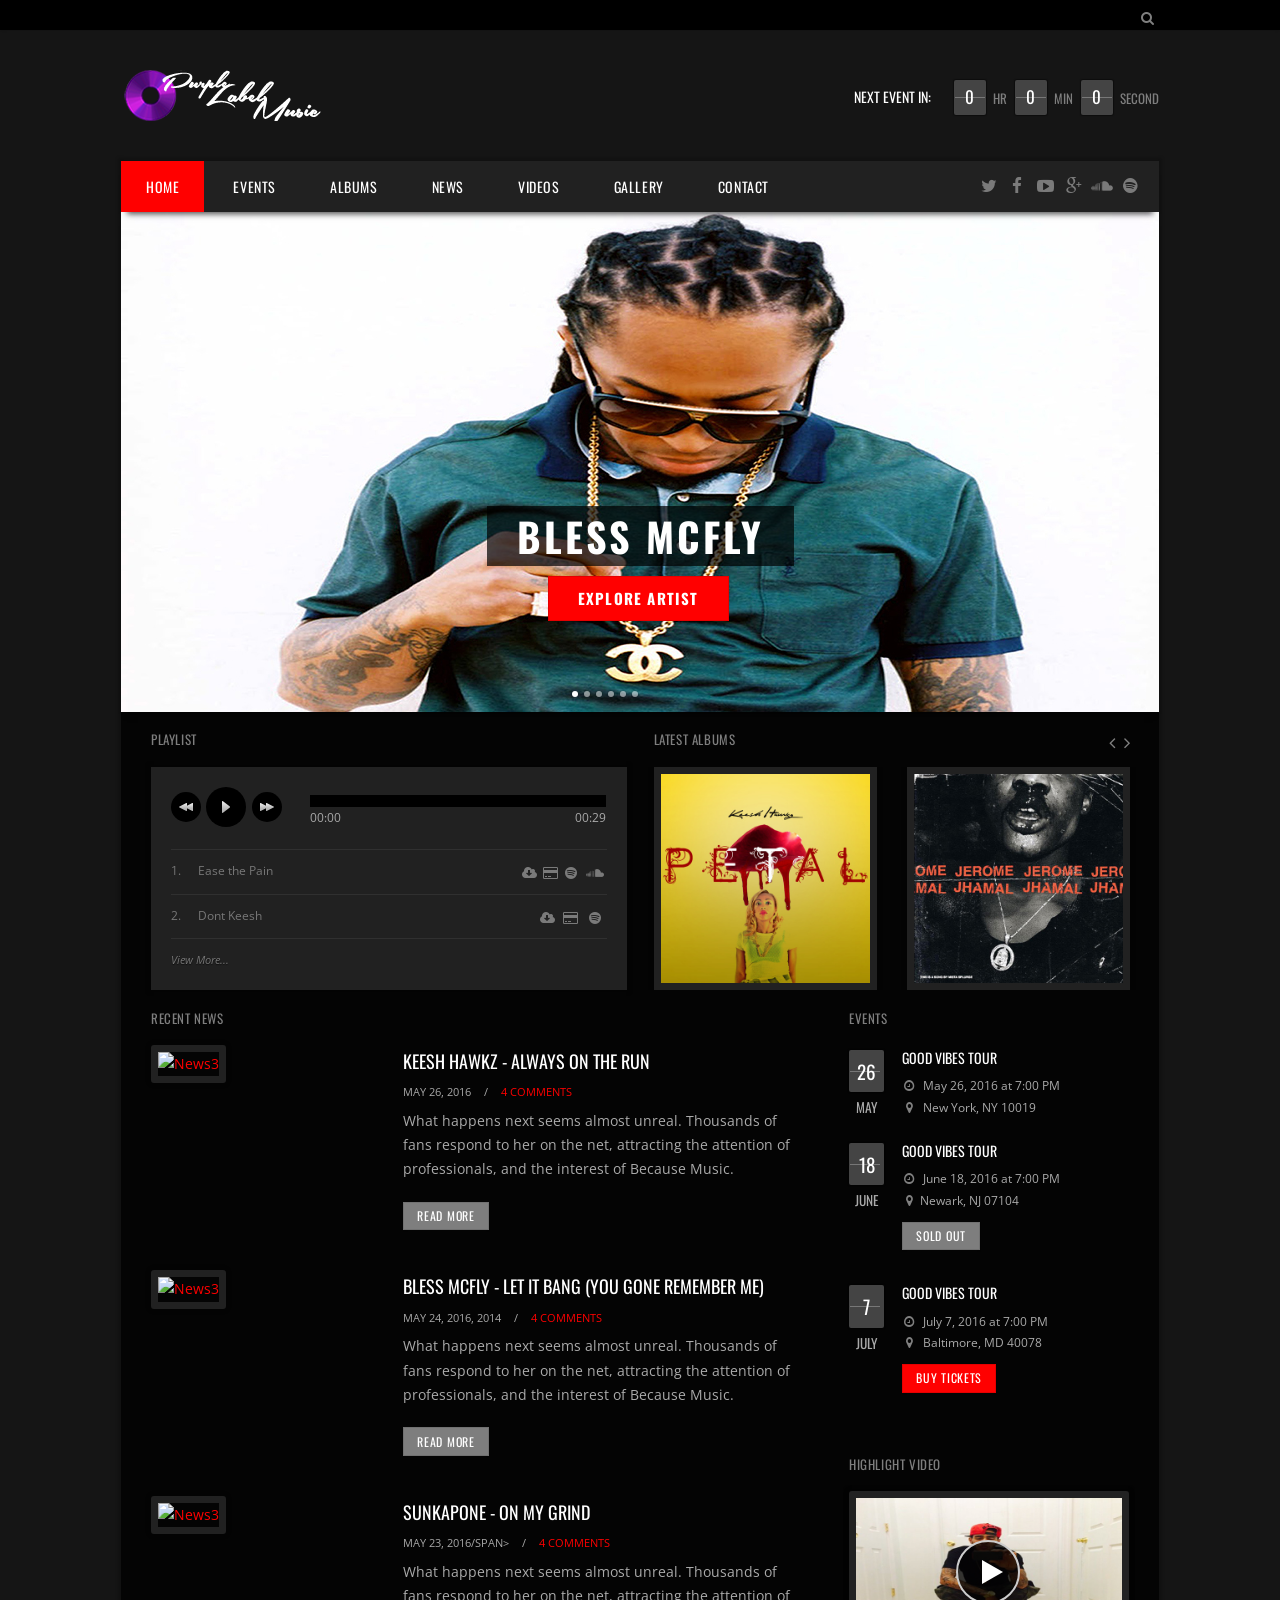
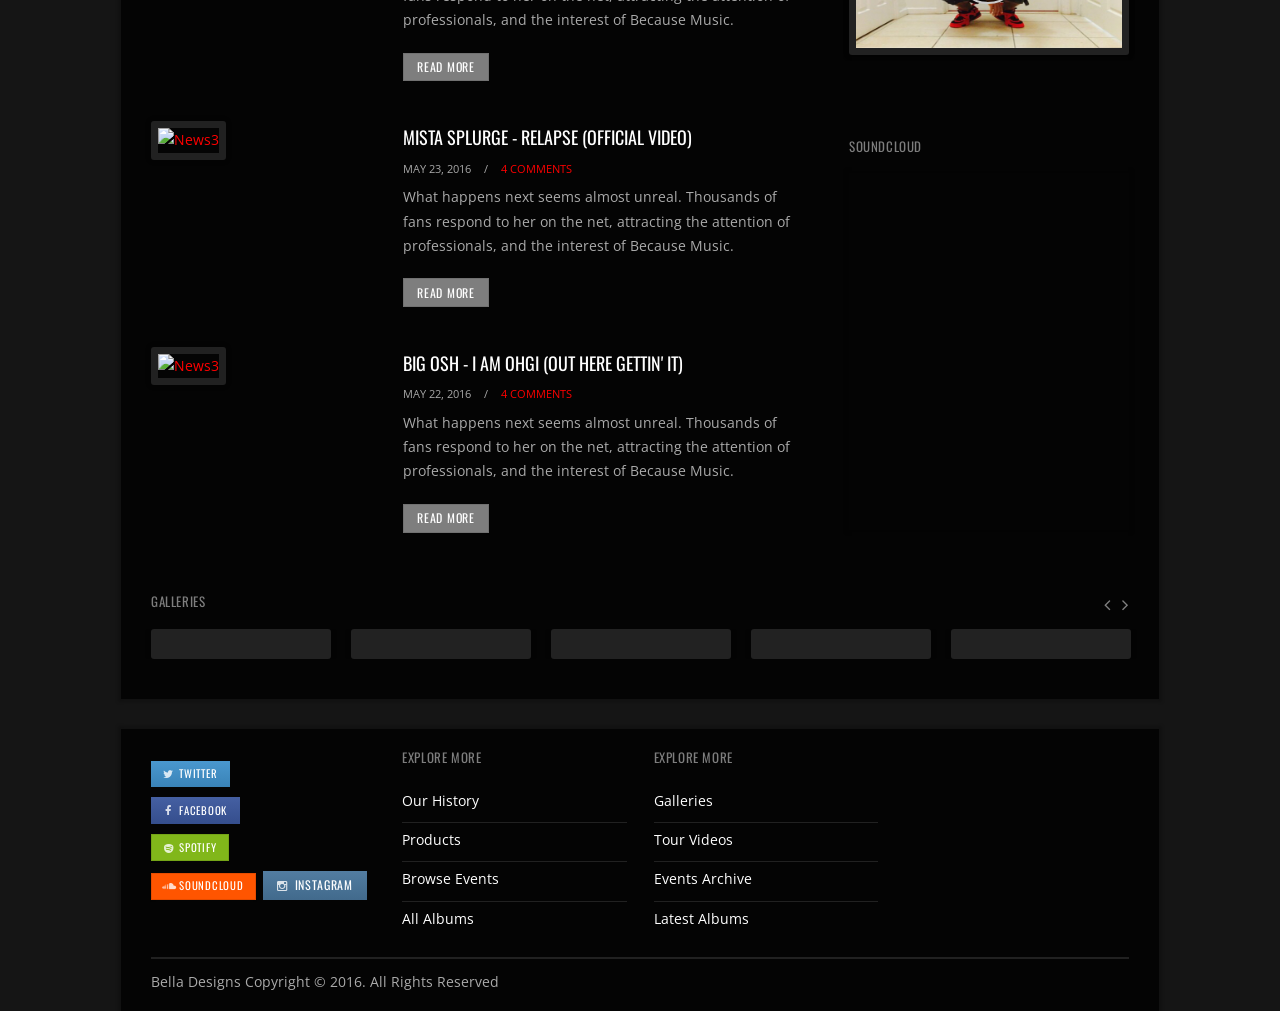
==== commit a6c81aa7: "deleted Tour Date" ====
--- a/index.html
+++ b/index.html
@@ -543,7 +543,7 @@
 
 						<div id="secondary" class="widget-area" role="complementary">
 							<aside class="widget event_widget">
-                                <h4 class="widget-title">Tour Date Events</h4>
+                                <h4 class="widget-title">Events</h4>
                                 <div class="widget-content">
 
                                     <article class="post">
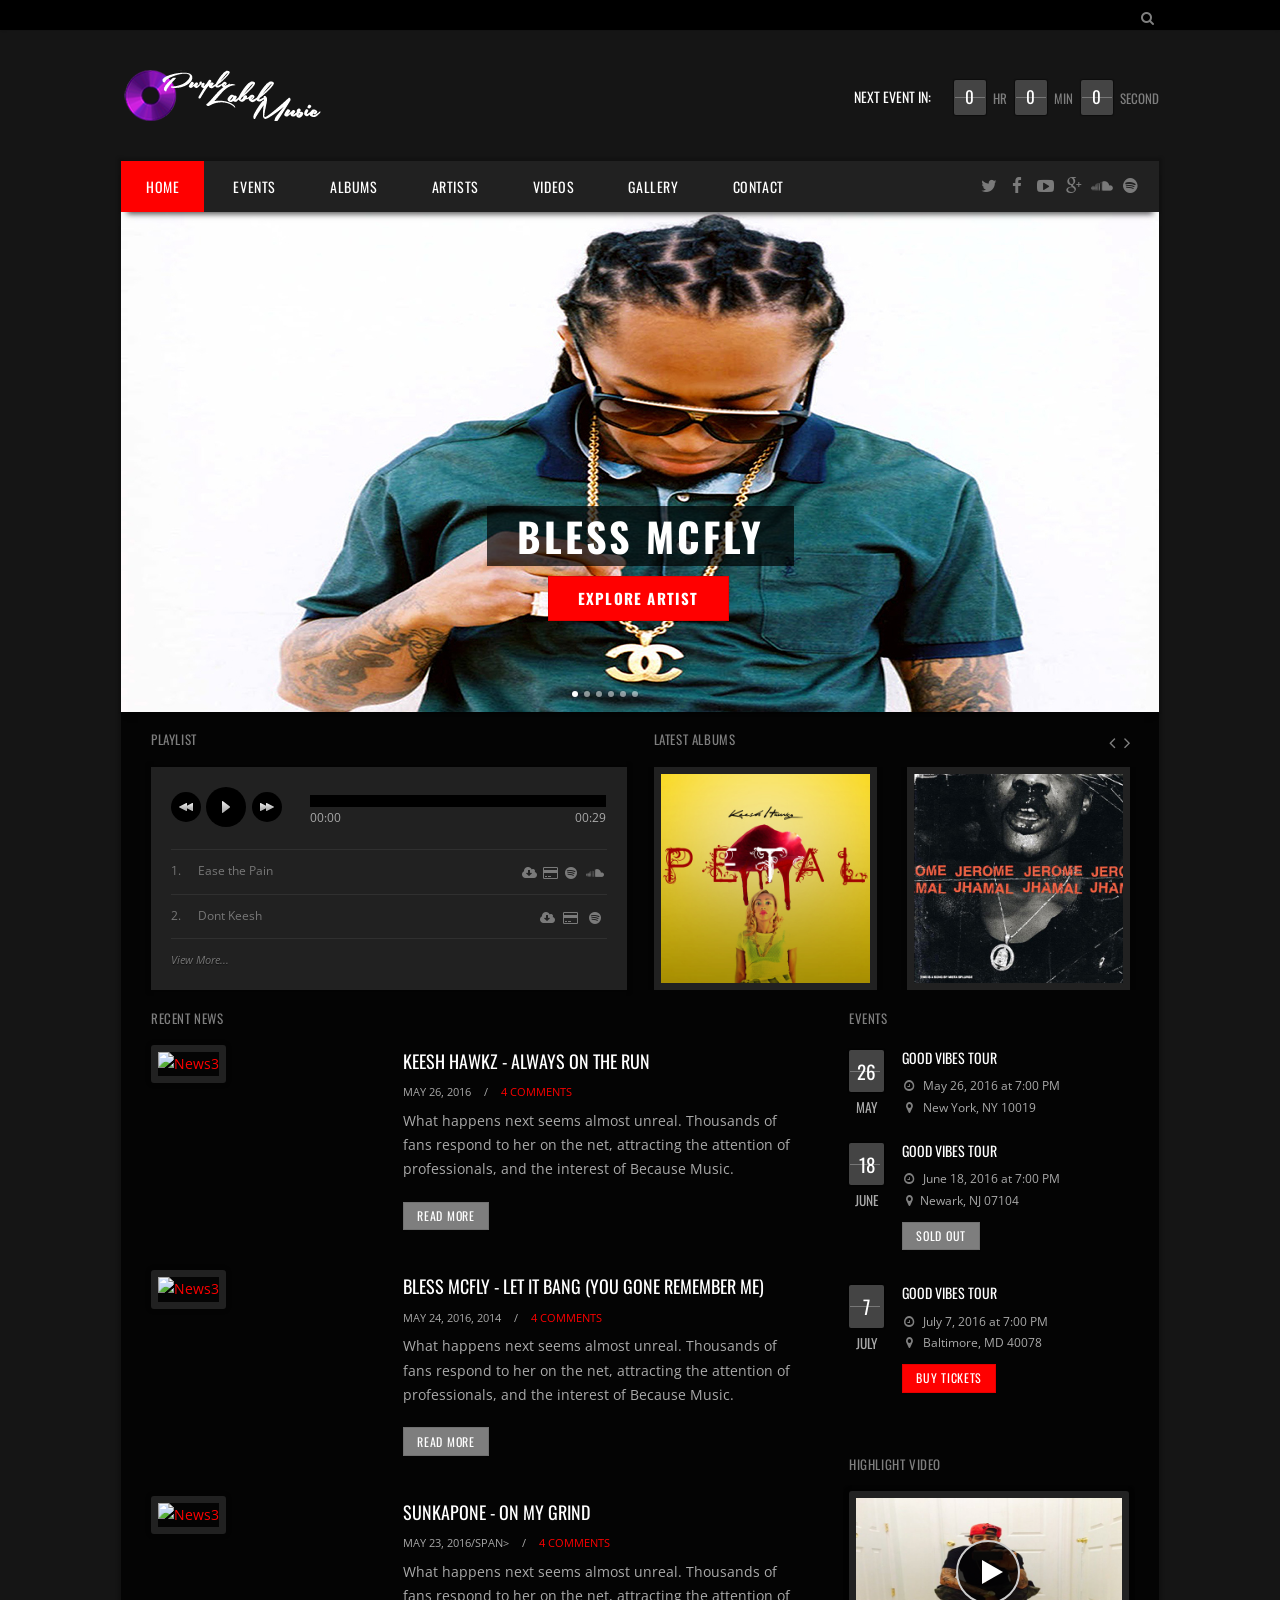
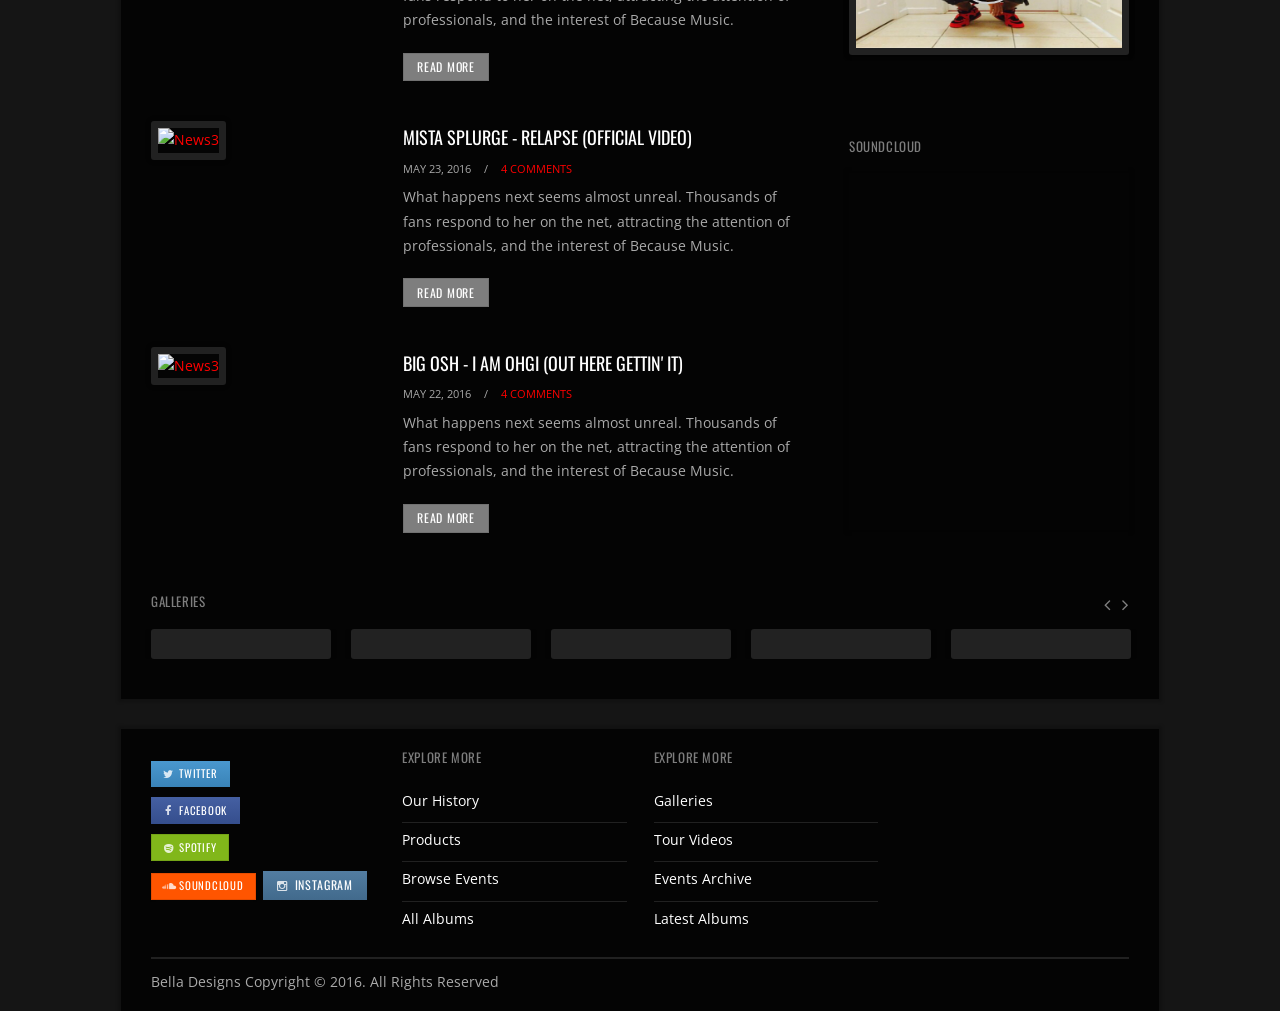
==== commit c829ab28: "artists" ====
--- a/index.html
+++ b/index.html
@@ -114,7 +114,7 @@
                         <li class="current-menu-item"><a href="index.html">Home</a></li>
                         <li class="menu-item"><a href="events.html">Events</a></li>
                         <li class="menu-item"><a href="albums.html">Albums</a></li>
-                        <li class="menu-item"><a href="news.html">News</a></li>
+                        <li class="menu-item"><a href="artists.html">Artists</a></li>
                         <li class="menu-item"><a href="videos.html">Videos</a>
                         </li>
                         <li class="menu-item"><a href="gallery.html">Gallery</a></li>
@@ -344,9 +344,9 @@
                                         <div class="box_content">
                                             <div class="home_album_carousel owl-carousel">
                                                 <div class="ac_item dark_shadow">
-                                                    <a href="#">
+                                                    <a href="/petal">
                                                         <img src="assets/images/petal.jpg" alt="Petal">
-                                                        <div class="overlay">h</div>
+                                                        <div class="overlay"></div>
                                                         <div class="overlay_title">
                                                             <h2>Keesh Hawkz - Petal</h2>
                                                         </div>
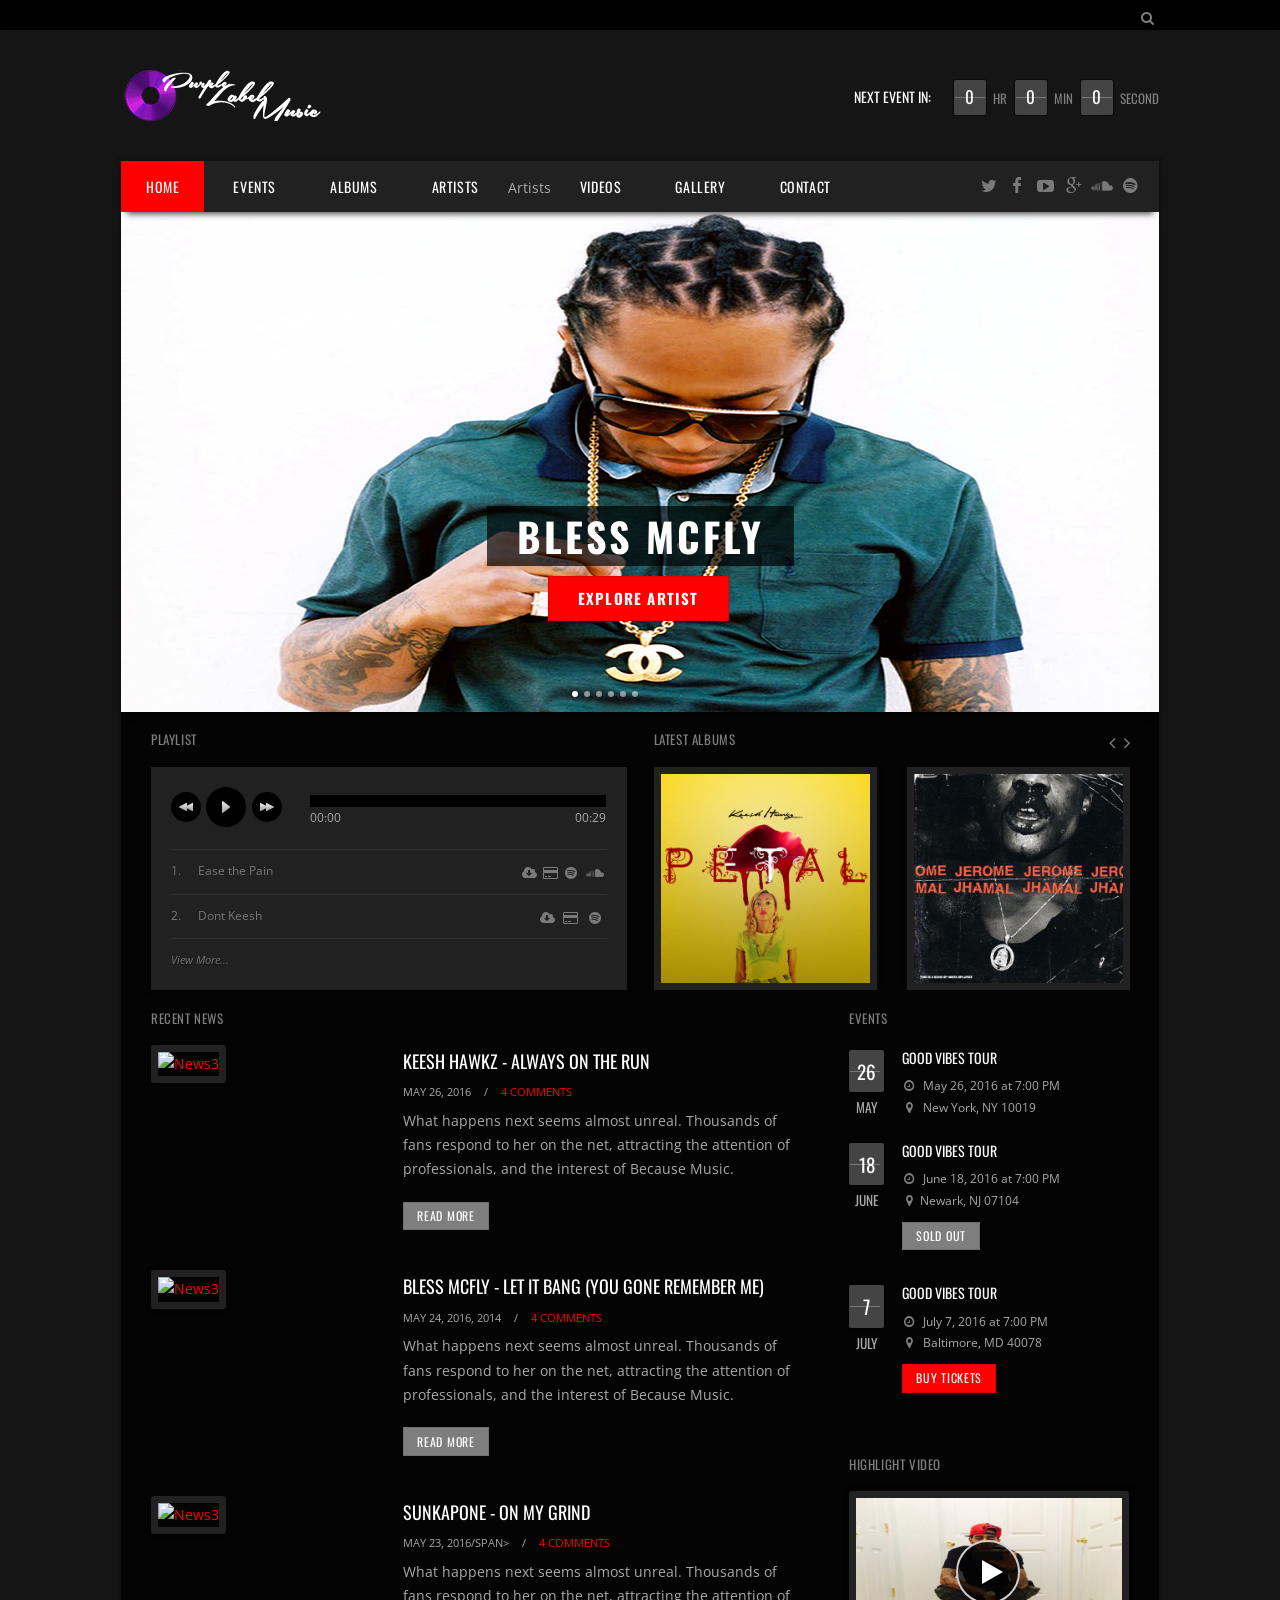
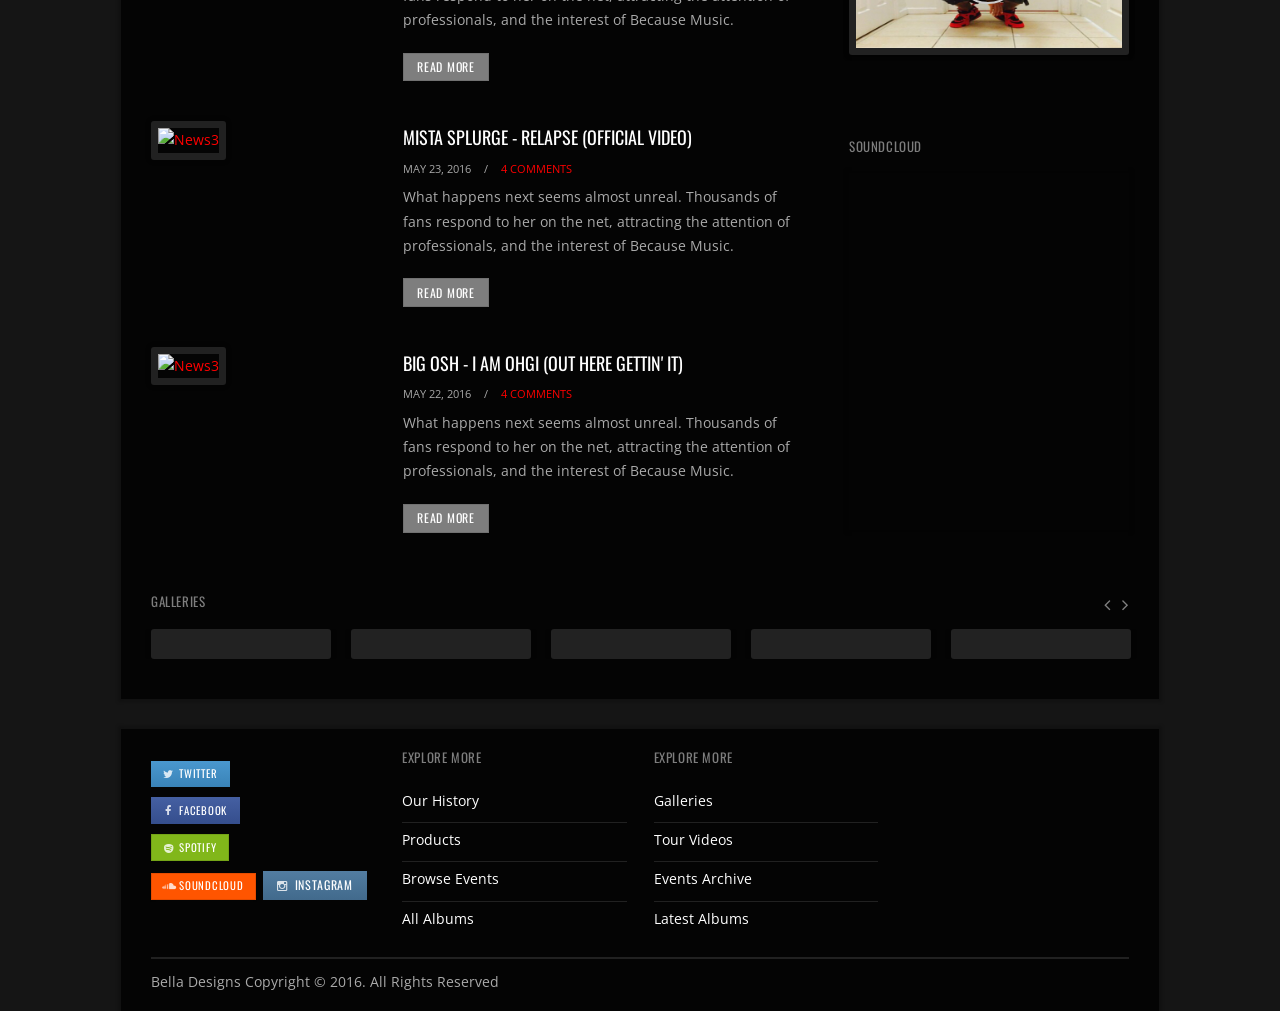
==== commit e171fbef: "nav" ====
--- a/index.html
+++ b/index.html
@@ -115,6 +115,13 @@
                         <li class="menu-item"><a href="events.html">Events</a></li>
                         <li class="menu-item"><a href="albums.html">Albums</a></li>
                         <li class="menu-item"><a href="artists.html">Artists</a></li>
+                        <li class="menu-item-has-children">Artists
+                            <ul class="sub-menu">
+                                <li><a href="keesh-hawkz.html">Keesh Hawkz</a></li>
+                                <li><a href="mista-splurge.html">Mista Splurge</a></li>
+                            </ul>
+                        </li>
+                        
                         <li class="menu-item"><a href="videos.html">Videos</a>
                         </li>
                         <li class="menu-item"><a href="gallery.html">Gallery</a></li>
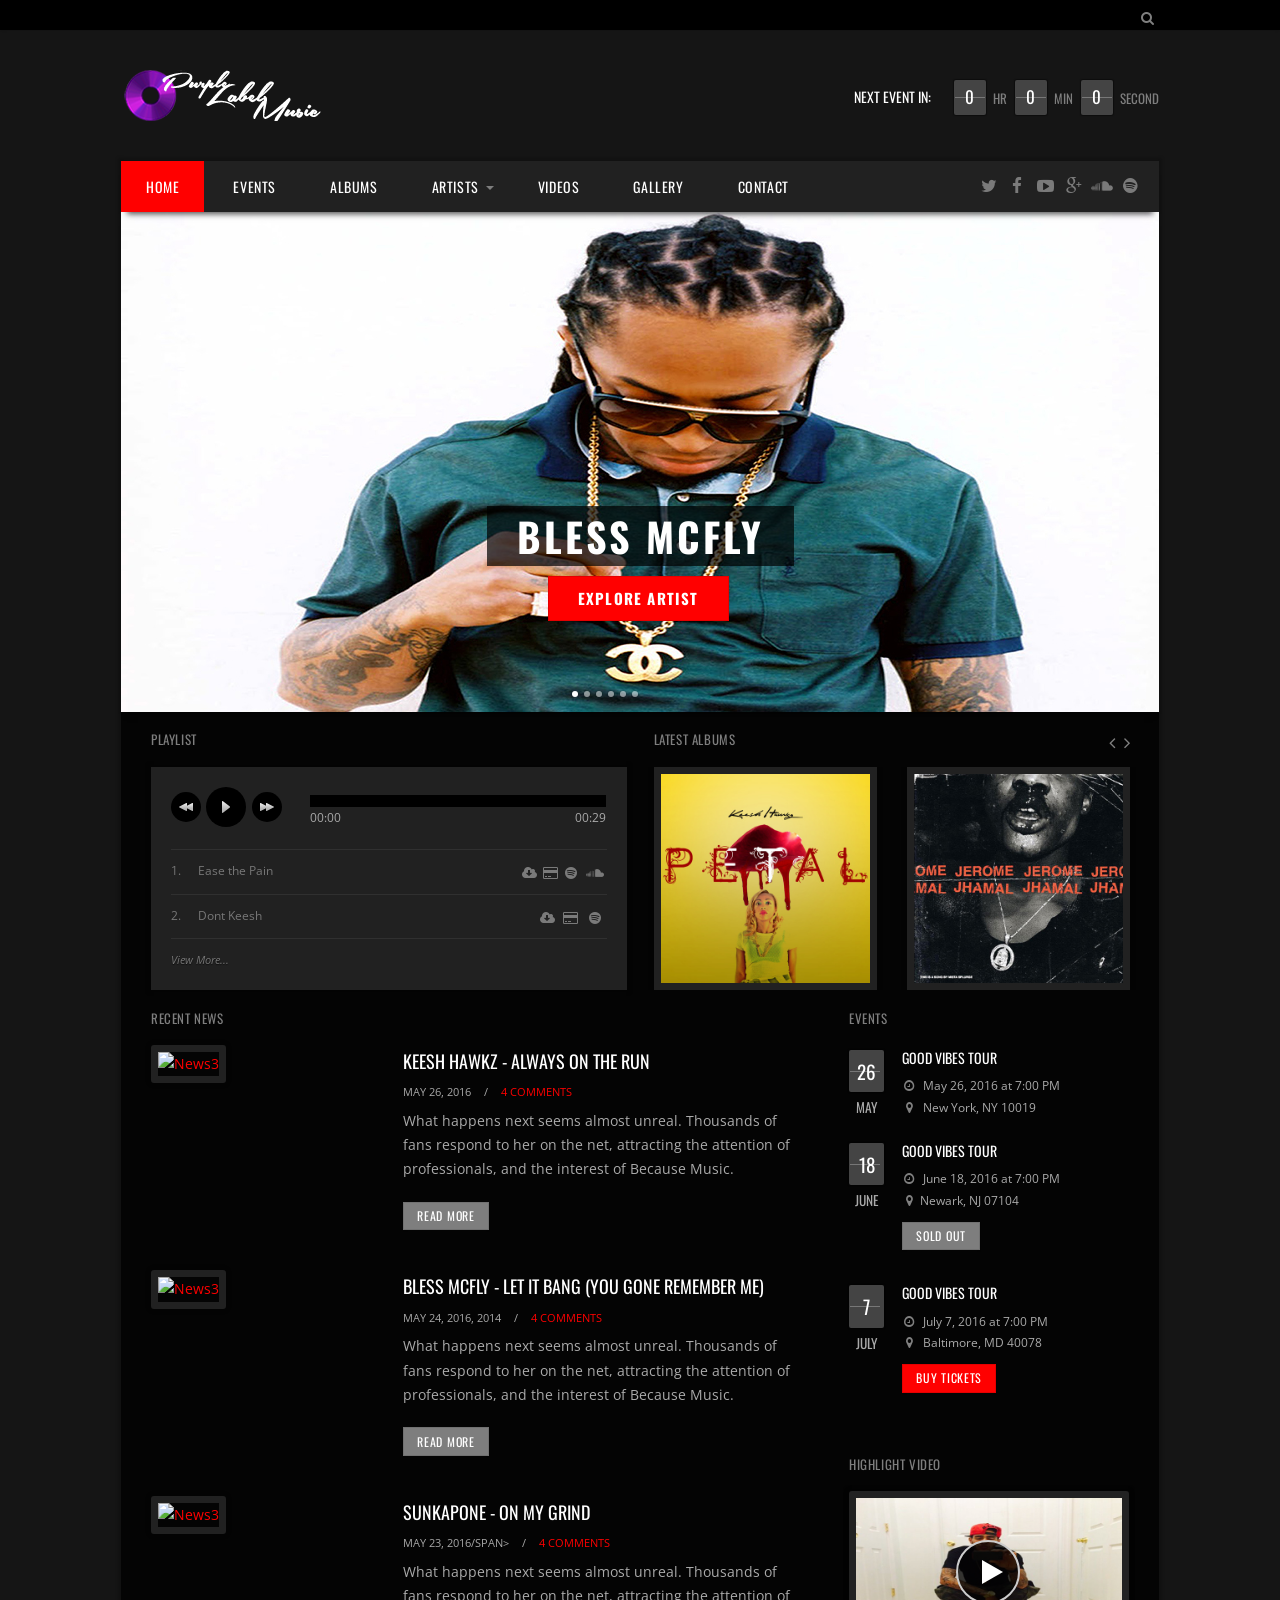
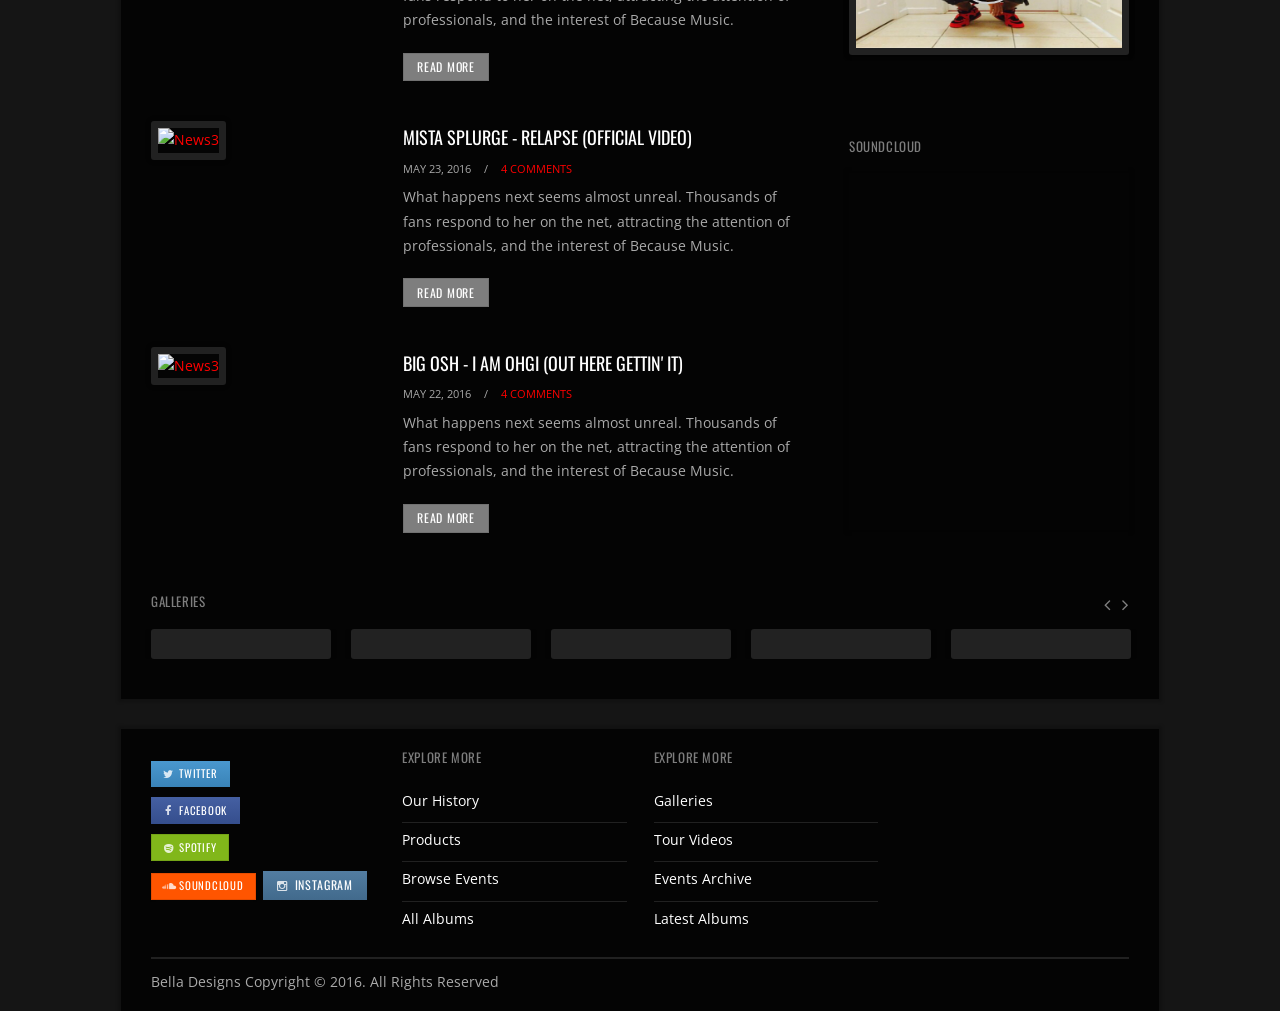
==== commit 54e8225c: "nav" ====
--- a/index.html
+++ b/index.html
@@ -114,8 +114,8 @@
                         <li class="current-menu-item"><a href="index.html">Home</a></li>
                         <li class="menu-item"><a href="events.html">Events</a></li>
                         <li class="menu-item"><a href="albums.html">Albums</a></li>
-                        <li class="menu-item"><a href="artists.html">Artists</a></li>
-                        <li class="menu-item-has-children">Artists
+                        
+                        <li class="menu-item-has-children"><a href="">Artists</a>
                             <ul class="sub-menu">
                                 <li><a href="keesh-hawkz.html">Keesh Hawkz</a></li>
                                 <li><a href="mista-splurge.html">Mista Splurge</a></li>
